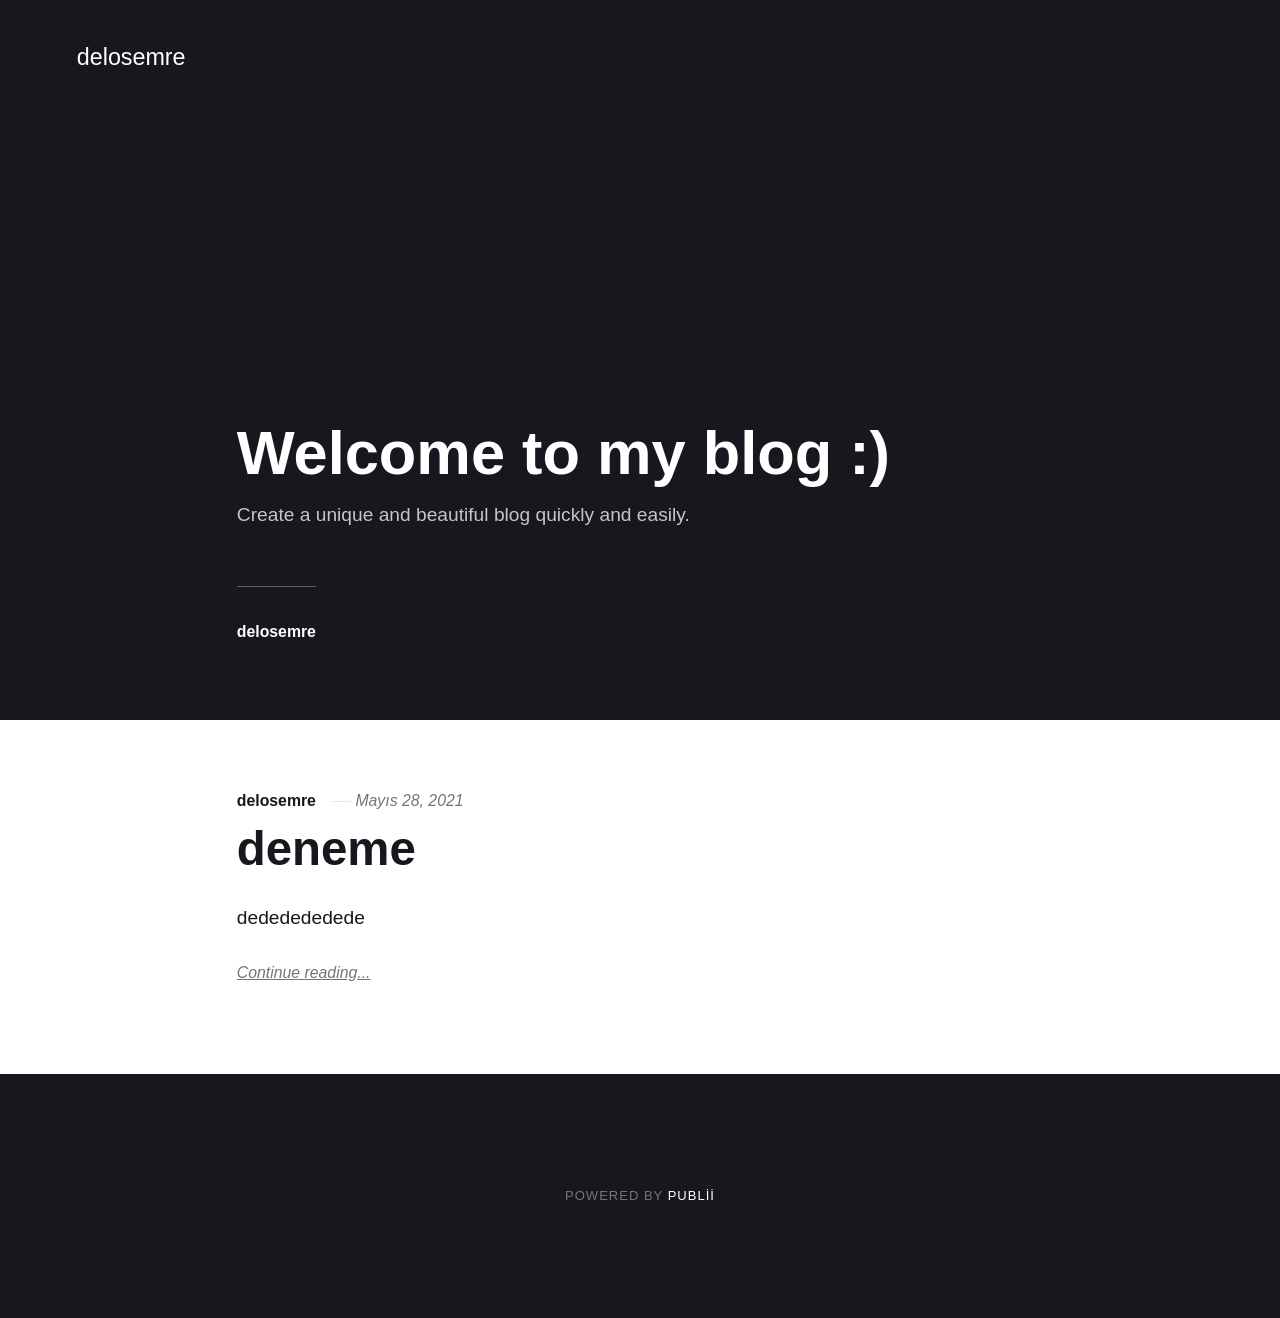
==== index.html @ cf72722f "Updated from Publii" ====
<!DOCTYPE html><html lang="tr"><head><meta charset="utf-8"><meta http-equiv="X-UA-Compatible" content="IE=edge"><meta name="viewport" content="width=device-width,initial-scale=1"><title>delosemre</title><meta name="generator" content="Publii Open-Source CMS for Static Site"><link rel="canonical" href="https://delosemre.github.io/"><link rel="alternate" type="application/atom+xml" href="https://delosemre.github.io/feed.xml"><link rel="alternate" type="application/json" href="https://delosemre.github.io/feed.json"><meta property="og:title" content="delosemre"><meta property="og:site_name" content="delosemre"><meta property="og:description" content=""><meta property="og:url" content="https://delosemre.github.io/"><meta property="og:type" content="website"><style>:root{--body-font:-apple-system,BlinkMacSystemFont,"Segoe UI",Roboto,Oxygen,Ubuntu,Cantarell,"Fira Sans","Droid Sans","Helvetica Neue",Arial,sans-serif,"Apple Color Emoji","Segoe UI Emoji","Segoe UI Symbol";--heading-font:-apple-system,BlinkMacSystemFont,"Segoe UI",Roboto,Oxygen,Ubuntu,Cantarell,"Fira Sans","Droid Sans","Helvetica Neue",Arial,sans-serif,"Apple Color Emoji","Segoe UI Emoji","Segoe UI Symbol";--logo-font:-apple-system,BlinkMacSystemFont,"Segoe UI",Roboto,Oxygen,Ubuntu,Cantarell,"Fira Sans","Droid Sans","Helvetica Neue",Arial,sans-serif,"Apple Color Emoji","Segoe UI Emoji","Segoe UI Symbol";--menu-font:-apple-system,BlinkMacSystemFont,"Segoe UI",Roboto,Oxygen,Ubuntu,Cantarell,"Fira Sans","Droid Sans","Helvetica Neue",Arial,sans-serif,"Apple Color Emoji","Segoe UI Emoji","Segoe UI Symbol"}</style><link rel="stylesheet" href="https://delosemre.github.io/assets/css/style.css?v=05ae0ae2b389f01b91cdf8a8e44e6817"><script type="application/ld+json">{"@context":"http://schema.org","@type":"Organization","name":"delosemre","url":"https://delosemre.github.io/"}</script></head><body><div class="site-container"><header class="top" id="js-header"><a class="logo" href="https://delosemre.github.io/">delosemre</a></header><main><div class="hero"><header class="hero__content"><div class="wrapper"><h1>Welcome to my blog :)</h1><p>Create a unique and beautiful blog quickly and easily.</p><div class="post__meta post__meta--author"><a href="https://delosemre.github.io/authors/delosemre/" class="feed__author invert">delosemre</a></div></div></header></div><div class="feed"><article class="feed__item"><header class="wrapper"><div class="feed__meta"><a href="https://delosemre.github.io/authors/delosemre/" class="feed__author invert">delosemre</a> <time datetime="2021-05-28T15:55" class="feed__date">Mayıs 28, 2021</time></div><h2><a href="https://delosemre.github.io/deneme.html" class="invert">deneme</a></h2></header><div class="wrapper"><p>dededededede</p><a href="https://delosemre.github.io/deneme.html" class="readmore feed__readmore invert">Continue reading...</a></div></article></div></main><footer class="footer"><div class="footer__copyright">Powered by <a href="https://getpublii.com" target="_blank" rel="nofollow noopener">Publii</a></div><button class="footer__bttop js-footer__bttop" aria-label="Back to top"><svg><title>Back to top</title><use xlink:href="https://delosemre.github.io/assets/svg/svg-map.svg#toparrow"/></svg></button></footer></div><script>window.publiiThemeMenuConfig = {    
        mobileMenuMode: 'sidebar',
        animationSpeed: 300,
        submenuWidth: 'auto',
        doubleClickTime: 500,
        mobileMenuExpandableSubmenus: true, 
        relatedContainerForOverlayMenuSelector: '.top',
   };</script><script defer="defer" src="https://delosemre.github.io/assets/js/scripts.min.js?v=f4c4d35432d0e17d212f2fae4e0f8247"></script><script>var images = document.querySelectorAll('img[loading]');

        for (var i = 0; i < images.length; i++) {
            if (images[i].complete) {
                images[i].classList.add('is-loaded');
            } else {
                images[i].addEventListener('load', function () {
                    this.classList.add('is-loaded');
                }, false);
            }
        }</script></body></html>
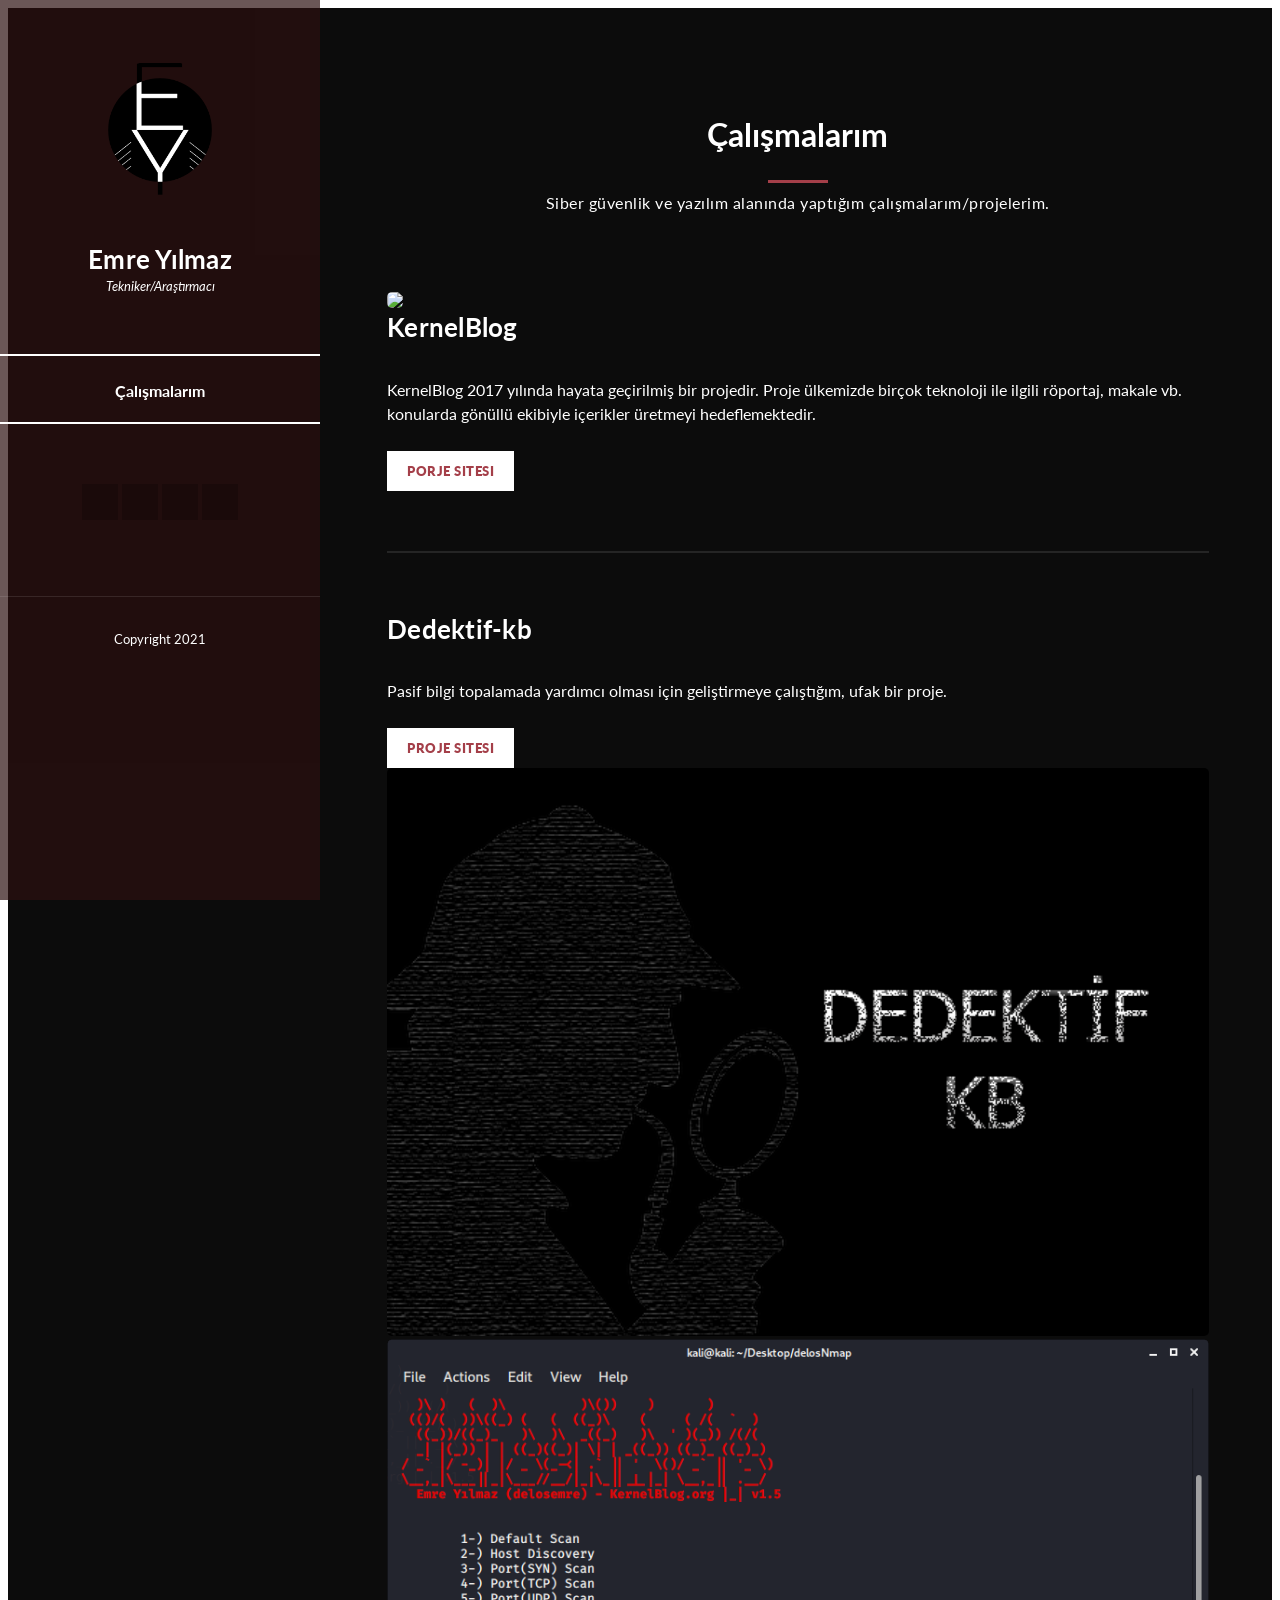
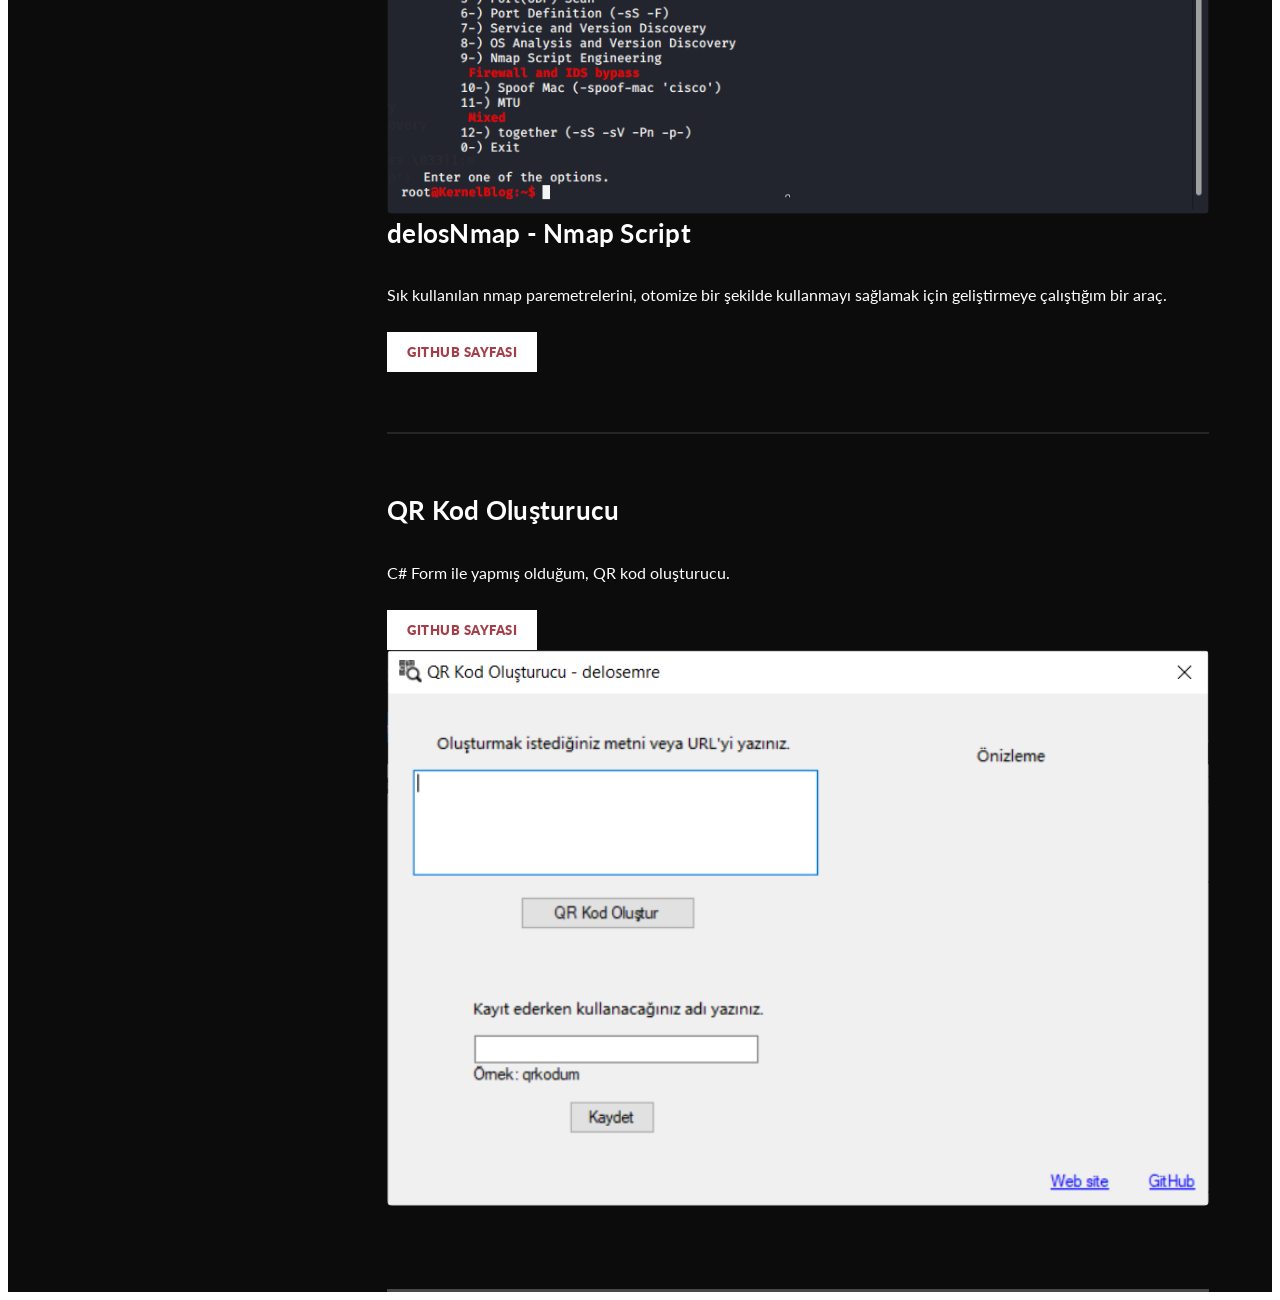
==== commit f015ffaa: "Personal Site" ====
--- a/index.html
+++ b/index.html
@@ -1,18 +1,248 @@
-<!DOCTYPE html><html lang="tr"><head><meta charset="utf-8"><meta http-equiv="X-UA-Compatible" content="IE=edge"><meta name="viewport" content="width=device-width,initial-scale=1"><title>delosemre</title><meta name="generator" content="Publii Open-Source CMS for Static Site"><link rel="canonical" href="https://delosemre.github.io/"><link rel="alternate" type="application/atom+xml" href="https://delosemre.github.io/feed.xml"><link rel="alternate" type="application/json" href="https://delosemre.github.io/feed.json"><meta property="og:title" content="delosemre"><meta property="og:site_name" content="delosemre"><meta property="og:description" content=""><meta property="og:url" content="https://delosemre.github.io/"><meta property="og:type" content="website"><style>:root{--body-font:-apple-system,BlinkMacSystemFont,"Segoe UI",Roboto,Oxygen,Ubuntu,Cantarell,"Fira Sans","Droid Sans","Helvetica Neue",Arial,sans-serif,"Apple Color Emoji","Segoe UI Emoji","Segoe UI Symbol";--heading-font:-apple-system,BlinkMacSystemFont,"Segoe UI",Roboto,Oxygen,Ubuntu,Cantarell,"Fira Sans","Droid Sans","Helvetica Neue",Arial,sans-serif,"Apple Color Emoji","Segoe UI Emoji","Segoe UI Symbol";--logo-font:-apple-system,BlinkMacSystemFont,"Segoe UI",Roboto,Oxygen,Ubuntu,Cantarell,"Fira Sans","Droid Sans","Helvetica Neue",Arial,sans-serif,"Apple Color Emoji","Segoe UI Emoji","Segoe UI Symbol";--menu-font:-apple-system,BlinkMacSystemFont,"Segoe UI",Roboto,Oxygen,Ubuntu,Cantarell,"Fira Sans","Droid Sans","Helvetica Neue",Arial,sans-serif,"Apple Color Emoji","Segoe UI Emoji","Segoe UI Symbol"}</style><link rel="stylesheet" href="https://delosemre.github.io/assets/css/style.css?v=05ae0ae2b389f01b91cdf8a8e44e6817"><script type="application/ld+json">{"@context":"http://schema.org","@type":"Organization","name":"delosemre","url":"https://delosemre.github.io/"}</script></head><body><div class="site-container"><header class="top" id="js-header"><a class="logo" href="https://delosemre.github.io/">delosemre</a></header><main><div class="hero"><header class="hero__content"><div class="wrapper"><h1>Welcome to my blog :)</h1><p>Create a unique and beautiful blog quickly and easily.</p><div class="post__meta post__meta--author"><a href="https://delosemre.github.io/authors/delosemre/" class="feed__author invert">delosemre</a></div></div></header></div><div class="feed"><article class="feed__item"><header class="wrapper"><div class="feed__meta"><a href="https://delosemre.github.io/authors/delosemre/" class="feed__author invert">delosemre</a> <time datetime="2021-05-28T15:55" class="feed__date">Mayıs 28, 2021</time></div><h2><a href="https://delosemre.github.io/deneme.html" class="invert">deneme</a></h2></header><div class="wrapper"><p>dededededede</p><a href="https://delosemre.github.io/deneme.html" class="readmore feed__readmore invert">Continue reading...</a></div></article></div></main><footer class="footer"><div class="footer__copyright">Powered by <a href="https://getpublii.com" target="_blank" rel="nofollow noopener">Publii</a></div><button class="footer__bttop js-footer__bttop" aria-label="Back to top"><svg><title>Back to top</title><use xlink:href="https://delosemre.github.io/assets/svg/svg-map.svg#toparrow"/></svg></button></footer></div><script>window.publiiThemeMenuConfig = {    
-        mobileMenuMode: 'sidebar',
-        animationSpeed: 300,
-        submenuWidth: 'auto',
-        doubleClickTime: 500,
-        mobileMenuExpandableSubmenus: true, 
-        relatedContainerForOverlayMenuSelector: '.top',
-   };</script><script defer="defer" src="https://delosemre.github.io/assets/js/scripts.min.js?v=f4c4d35432d0e17d212f2fae4e0f8247"></script><script>var images = document.querySelectorAll('img[loading]');
-
-        for (var i = 0; i < images.length; i++) {
-            if (images[i].complete) {
-                images[i].classList.add('is-loaded');
-            } else {
-                images[i].addEventListener('load', function () {
-                    this.classList.add('is-loaded');
-                }, false);
-            }
-        }</script></body></html>+<!DOCTYPE html>
+<html lang="en">
+  <head>
+    <meta charset="utf-8" />
+    <meta
+      name="viewport"
+      content="width=device-width, initial-scale=1, shrink-to-fit=no"
+    />
+    <meta name="description" content="Bilgi Güvenliği ve siber güvenlik" />
+    <meta name="author" content="Emre Yılmaz" />
+    <link
+      href="https://fonts.googleapis.com/css?family=Lato:100,300,400,700,900"
+      rel="stylesheet"
+    />
+    <link rel="icon" href="assets/images/emreylmz.png" type="image/x-icon" />
+
+    <title>Emre Yılmaz - delosemre</title>
+<!--
+Reflux Template
+https://templatemo.com/tm-531-reflux
+-->
+    <!-- Bootstrap core CSS -->
+    <link href="vendor/bootstrap/css/bootstrap.min.css" rel="stylesheet" />
+
+    <!-- Additional CSS Files -->
+    <link rel="stylesheet" href="assets/css/fontawesome.css" />
+    <link rel="stylesheet" href="assets/css/templatemo-style.css" />
+    <link rel="stylesheet" href="assets/css/owl.css" />
+    <link rel="stylesheet" href="assets/css/lightbox.css" />
+  </head>
+
+  <body>
+
+    <div id="page-wraper">
+      <!-- Sidebar Menu -->
+      <div class="responsive-nav">
+        <i class="fa fa-bars" id="menu-toggle"></i>
+        <div id="menu" class="menu">
+          <i class="fa fa-times" id="menu-close"></i>
+          <div class="container">
+            <div class="image">
+              <a href="https://emreylmz.com" target="_blank"><img src="assets/images/emreylmz.png" alt="Emre Yılmaz" /></a>
+            </div>
+            <div class="author-content">
+              <h4>Emre Yılmaz</h4>
+              <span>Tekniker/Araştırmacı</span>
+            </div>
+            <nav class="main-nav" role="navigation">
+              <ul class="main-menu">
+                <li><a href="#section1">Çalışmalarım</a></li>
+                
+              </ul>
+            </nav>
+            <div class="social-network">
+              <ul class="soial-icons">
+
+                <li>
+                  <a href="https://twitter.com/S0lidNight" target="_blank"><i class="fa fa-twitter"></i></a>
+                </li>
+                <li>
+                  <a href="https://www.linkedin.com/in/delosemre" target="_blank"><i class="fa fa-linkedin"></i></a>
+                </li>
+                <li>
+                  <a href="https://github.com/delosemre" target="_blank"><i class="fa fa-github"></i></a>
+                </li>
+                <li>
+                  <a href="https://emreylmz.com" target="_blank"><i class="fa fa-globe"></i></a>
+                </li>
+              </ul>
+            </div>
+            <div class="copyright-text">
+              <p>Copyright 2021</p>
+            </div>
+          </div>
+        </div>
+      </div>
+
+      <section class="section about-me" data-section="section1">
+        <div class="container">
+          <div class="section-heading">
+            <h2>Çalışmalarım</h2>
+            <div class="line-dec"></div>
+            <span
+              >Siber güvenlik ve yazılım alanında yaptığım çalışmalarım/projelerim.</span
+            >
+          </div>
+          <div class="left-image-post">
+            <div class="row">
+              <div class="col-md-6">
+                <div class="left-image">
+                  <img src="assets/images/GifKernelblog.gif"/>
+                </div>
+              </div>
+              <div class="col-md-6">
+                <div class="right-text">
+                  <h4>KernelBlog</h4>
+                  <p>
+                    KernelBlog 2017 yılında hayata geçirilmiş bir projedir.
+                    Proje ülkemizde birçok teknoloji ile ilgili röportaj, makale vb. 
+                    konularda gönüllü ekibiyle içerikler üretmeyi hedeflemektedir.
+                  </p>
+                  <div class="white-button">
+                    <a href="https://kernelblog.org" target="_blank">Porje Sitesi</a>
+                  </div>
+                </div>
+              </div>
+            </div>
+          </div>
+
+  
+          <div class="right-image-post">
+            <div class="row">
+              <div class="col-md-6">
+                <div class="left-text">
+                  <h4>Dedektif-kb</h4>
+                  <p>
+                    Pasif bilgi topalamada yardımcı olması için geliştirmeye çalıştığım,
+                    ufak bir proje.
+                  </p>
+                  <div class="white-button">
+                    <a href="http://delosemre.github.io/dedektif-kb" target="_blank">Proje Sitesi</a>
+                  </div>
+                </div>
+              </div>
+              <div class="col-md-6">
+                <div class="right-image">
+                  <img src="assets/images/dedektif-kb.png" alt="" />
+                </div>
+              </div>
+            </div>
+          </div>
+
+          <div class="left-image-post">
+            <div class="row">
+              <div class="col-md-6">
+                <div class="left-image">
+                  <img src="assets/images/delosNmap.png" alt="" />
+                </div>
+              </div>
+              <div class="col-md-6">
+                <div class="right-text">
+                  <h4>delosNmap - Nmap Script</h4>
+                  <p>
+                    Sık kullanılan nmap paremetrelerini, otomize bir
+                    şekilde kullanmayı sağlamak için geliştirmeye çalıştığım
+                    bir araç.
+                  </p>
+                  <div class="white-button">
+                    <a href="https://github.com/delosemre/delosNmap" target="_blank">GitHub Sayfası</a>
+                  </div>
+                </div>
+              </div>
+            </div>
+          </div>
+
+                  
+          <div class="right-image-post">
+            <div class="row">
+              <div class="col-md-6">
+                <div class="left-text">
+                  <h4>QR Kod Oluşturucu</h4>
+                  <p>
+                    C# Form ile yapmış olduğum, QR kod oluşturucu.
+                  </p>
+                  <div class="white-button">
+                    <a href="https://github.com/delosemre/QR-Kod-Olusturucu" target="_blank">GitHub Sayfası</a>
+                  </div>
+                </div>
+              </div>
+              <div class="col-md-6">
+                <div class="right-image">
+                  <img src="assets/images/qr-kod-olusturucu.png" alt="" />
+                </div>
+              </div>
+            </div>
+          </div>
+
+
+        </div>
+      </section>
+
+
+
+    </div>
+
+    <!-- Scripts -->
+    <!-- Bootstrap core JavaScript -->
+    <script src="vendor/jquery/jquery.min.js"></script>
+    <script src="vendor/bootstrap/js/bootstrap.bundle.min.js"></script>
+
+    <script src="assets/js/isotope.min.js"></script>
+    <script src="assets/js/owl-carousel.js"></script>
+    <script src="assets/js/lightbox.js"></script>
+    <script src="assets/js/custom.js"></script>
+    <script>
+      //according to loftblog tut
+      $(".main-menu li:first").addClass("active");
+
+      var showSection = function showSection(section, isAnimate) {
+        var direction = section.replace(/#/, ""),
+          reqSection = $(".section").filter(
+            '[data-section="' + direction + '"]'
+          ),
+          reqSectionPos = reqSection.offset().top - 0;
+
+        if (isAnimate) {
+          $("body, html").animate(
+            {
+              scrollTop: reqSectionPos
+            },
+            800
+          );
+        } else {
+          $("body, html").scrollTop(reqSectionPos);
+        }
+      };
+
+      var checkSection = function checkSection() {
+        $(".section").each(function() {
+          var $this = $(this),
+            topEdge = $this.offset().top - 80,
+            bottomEdge = topEdge + $this.height(),
+            wScroll = $(window).scrollTop();
+          if (topEdge < wScroll && bottomEdge > wScroll) {
+            var currentId = $this.data("section"),
+              reqLink = $("a").filter("[href*=\\#" + currentId + "]");
+            reqLink
+              .closest("li")
+              .addClass("active")
+              .siblings()
+              .removeClass("active");
+          }
+        });
+      };
+
+      $(".main-menu").on("click", "a", function(e) {
+        e.preventDefault();
+        showSection($(this).attr("href"), true);
+      });
+
+      $(window).scroll(function() {
+        checkSection();
+      });
+    </script>
+
+
+  </body>
+</html>
--- a/assets/css/templatemo-style.css
+++ b/assets/css/templatemo-style.css
@@ -0,0 +1,811 @@
+/*
+
+Reflux Template
+
+https://templatemo.com/tm-531-reflux
+
+*/
+
+@import url(fontawesome.css);
+@import url("https://fonts.googleapis.com/css?family=Lato:100,300,400,700,900");
+body {
+    font-family: 'Lato', sans-serif;
+}
+
+#page-wraper {
+    background: rgba(0, 0, 0, 0.952);
+    -webkit-background-size: cover;
+    -moz-background-size: cover;
+    -o-background-size: cover;
+    background-size: cover;
+    width: 100%;
+}
+
+
+/* Basic */
+
+body {
+    overflow-x: hidden;
+}
+
+input,
+select,
+textarea {
+    outline: none;
+}
+
+a,
+a:hover {
+    text-decoration: none;
+}
+
+p {
+    font-size: 16px;
+    line-height: 24px;
+    color: #fff;
+}
+
+h4 {
+    font-size: 26px;
+    font-weight: 700;
+    color: #fff;
+    letter-spacing: 0.25px;
+}
+
+img {
+    width: 100%;
+    overflow: hidden;
+}
+
+ul {
+    padding: 0;
+    margin: 0;
+    list-style: none;
+}
+
+ul li {
+    display: inline-block;
+}
+
+html {
+    -webkit-box-sizing: border-box;
+    -moz-box-sizing: border-box;
+    box-sizing: border-box;
+}
+
+*,
+*:before,
+*:after {
+    -webkit-box-sizing: inherit;
+    -moz-box-sizing: inherit;
+    box-sizing: inherit;
+}
+
+.clearfix {
+    zoom: 1;
+}
+
+.clearfix:before,
+.clearfix:after {
+    content: "";
+    display: table;
+}
+
+.clearfix:after {
+    clear: both;
+}
+
+.container {
+    margin: 0 auto;
+}
+
+.main-nav {
+    text-align: center;
+}
+
+.main-nav li:last-child a {
+    border-bottom: 2px solid #fff;
+}
+
+.main-nav li {
+    display: block;
+}
+
+.main-nav li a {
+    height: 70px;
+    line-height: 70px;
+    display: inline-block;
+    font-size: 16px;
+    font-weight: 700;
+    color: #fff;
+    width: 100%;
+    transition: all 0.5s;
+    border-top: 2px solid #fff;
+}
+
+.main-nav li:hover a,
+.main-nav li.active a {
+    background: #fff;
+    color: #000000;
+}
+
+/* Sidebar Menu */
+
+.menu .image {
+    margin-top: 60px;
+}
+
+.menu .image img {
+    width: 140px;
+    height: 140px;
+    border-radius: 50%;
+    text-align: center;
+}
+
+.menu .author-content {
+    margin: 40px 0px 60px 0px;
+}
+
+.menu .author-content h4 {
+    margin-bottom: 0px;
+}
+
+.menu .author-content span {
+    font-size: 13px;
+    font-style: italic;
+    color: #fff;
+}
+
+.menu .social-network {
+    margin-top: 60px;
+}
+
+.menu .social-network ul li {
+    margin: 0 3px;
+}
+
+.menu .social-network ul li a {
+    width: 40px;
+    height: 40px;
+    display: inline-block;
+    text-align: center;
+    line-height: 40px;
+    background-color: rgba(0, 0, 0, 0.2);
+    color: #fff;
+    font-size: 14px;
+    transition: all 0.5s;
+}
+
+.menu .social-network ul li a:hover {
+    background-color: #fff;
+    color: #a43f49;
+}
+
+.menu .copyright-text {
+    position: relative;
+    margin-top: 60px;
+}
+
+.menu .copyright-text p {
+    border-top: 1px solid rgba(250, 250, 250, 0.1);
+    display: inline-block;
+    width: 100%;
+    padding-left: 30px;
+    padding-right: 30px;
+    padding-top: 30px;
+    font-size: 13px;
+}
+
+.menu:before,
+.menu:after {
+    content: "";
+    display: table;
+}
+
+.menu:after {
+    clear: both;
+}
+
+.menu a {
+    text-decoration: none;
+    color: inherit;
+}
+
+.menu {
+    text-align: center;
+}
+
+.menu::-webkit-scrollbar {
+    display: none;
+}
+
+.menu {
+    left: 10%;
+  -webkit-transition: -webkit-transform 233ms cubic-bezier(0, 0, 0.21, 1);
+  -webkit-overflow-scrolling: touch;
+  background-color: #2b0f0fb2;
+  box-sizing: border-box;
+  height: 100vh;  
+  max-height: 100vh !important;
+  max-width: 80vw !important;
+  min-width: 45px !important;
+  outline: none;
+  overflow-x: hidden !important;
+  overflow-y: auto !important;
+  padding: 0;
+  position: fixed !important;
+  top: calc(0px);  
+  width: 20%;
+  will-change: transform;
+  z-index: 9999 !important;
+}
+
+.menu-toggle {
+  color: #fff;
+  cursor: pointer;
+  font-size: 25px;
+  position: fixed;
+  right: 25px;
+  top: 25px;
+}
+
+#menu-toggle {
+    z-index: 999;
+    cursor: pointer;
+    position: fixed;
+    top: 0;
+    left: 0;
+    color: #a43f49;
+    background-color: #fff;
+    width: 60px;
+    height: 60px;
+    text-align: center;
+    display: inline-block;
+    line-height: 60px;
+}
+
+.menu-close {
+  cursor: pointer;
+}
+
+#menu-close {
+    cursor: pointer;
+    text-align: right;
+    color: #a43f49;
+    background-color: #fff;
+    width: 100%;
+    height: 60px;
+    text-align: center;
+    display: inline-block;
+    line-height: 60px;
+}
+
+
+/* Section */
+
+.section {
+    color: #fff;
+    width: 55%;
+    right: 10%;
+    left: 35%;
+    position: relative;
+    min-height: 100vh;
+    padding-bottom: 80px;
+    border-bottom: 3px solid rgba(250, 250, 250, 0.25);
+}
+
+.section-heading {
+    text-align: center;
+    padding: 80px 45px;
+}
+
+.section-heading h2 {
+    font-size: 32px;
+    font-weight: 700;
+    color: #fff;
+}
+
+.section-heading .line-dec {
+    width: 60px;
+    height: 3px;
+    background-color: #a43f49;
+    margin: 10px auto;
+}
+
+.section-heading span {
+    margin-top: 5px;
+    font-size: 16px;
+    color: #fff;
+    letter-spacing: 0.5px;
+}
+
+
+/* Buttons */
+
+.white-button a {
+    display: inline-block;
+    padding: 12px 20px;
+    background-color: #fff;
+    color: #a43f49;
+    font-size: 13px;
+    font-weight: 800;
+    letter-spacing: 0.5px;
+    text-transform: uppercase;
+    transition: all 0.5s;
+}
+
+.white-button a:hover {
+    background-color: #a43f49;
+    color: #fff;
+}
+
+button {
+    display: inline-block;
+    padding: 10px 20px;
+    background-color: #fff;
+    color: #a43f49;
+    font-size: 12px;
+    font-weight: 800;
+    letter-spacing: 0.5px;
+    text-transform: uppercase;
+    transition: all 0.5s;
+    border: none;
+    outline: none;
+    cursor: pointer;
+}
+
+button:hover {
+    outline: none;
+    background-color: #a43f49;
+    color: #fff;
+}
+
+
+/* Left & Right Post */
+
+.right-image-post {
+    margin-top: 60px;
+    padding-top: 60px;
+    border-top: 2px solid rgba(250, 250, 250, 0.1);
+}
+
+.left-image img,
+.right-image img {
+    border-radius: 5px;
+}
+
+.right-image-post h4,
+.left-image-post h4 {
+    margin-top: 30px;
+}
+
+.right-image-post p,
+.left-image-post p {
+    margin-top: 20px;
+}
+
+.right-image-post .white-button,
+.left-image-post .white-button {
+    margin-top: 30px;
+}
+
+
+/* Services */
+
+.my-services .col-md-6 {
+    padding-left: 5px;
+    padding-right: 5px;
+}
+
+.service-item {
+    margin-bottom: 10px;
+    padding: 50px;
+    background-color: rgba(250, 250, 250, 0.1);
+    transition: all 0.5s;
+}
+
+.service-item h4 {
+    transition: all 0.5s;
+}
+
+.service-item p {
+    transition: all 0.5s;
+}
+
+.service-item:hover {
+    background-color: rgba(250, 250, 250, 1);
+}
+
+.service-item:hover h4 {
+    color: #1e1e1e;
+}
+
+.service-item:hover p {
+    color: #4a4a4a;
+}
+
+.service-item .service-icon {
+    width: 70px;
+    height: 70px;
+    display: inline-block;
+    margin-bottom: 30px;
+    background-size: cover;
+    background-repeat: no-repeat;
+    transition: all 0.5s;
+}
+
+.service-item .first-service-icon {
+    background-image: url(../images/first-white-icon.png);
+}
+
+.service-item:hover .first-service-icon {
+    background-image: url(../images/first-main-icon.png);
+}
+
+.service-item .second-service-icon {
+    background-image: url(../images/second-white-icon.png);
+}
+
+.service-item:hover .second-service-icon {
+    background-image: url(../images/second-main-icon.png);
+}
+
+.service-item .third-service-icon {
+    background-image: url(../images/third-white-icon.png);
+}
+
+.service-item:hover .third-service-icon {
+    background-image: url(../images/third-main-icon.png);
+}
+
+.service-item .fourth-service-icon {
+    background-image: url(../images/fourth-white-icon.png);
+}
+
+.service-item:hover .fourth-service-icon {
+    background-image: url(../images/fourth-main-icon.png);
+}
+
+
+/* My Work */
+
+section.my-work .section-heading {
+    text-align: center;
+    padding: 80px 45px 50px 45px;
+}
+
+.isotope-wrapper {
+    position: relative;
+    width: 100%;
+    margin: auto;
+}
+
+.isotope-toolbar input[type="radio"] {
+    display: none;
+}
+
+.isotope-toolbar span {
+    text-transform: capitalize;
+    display: inline-block;
+    margin-right: 15px;
+    padding-bottom: 3px;
+    font-size: 15px;
+    font-weight: 700;
+    border-bottom: 2px solid transparent;
+    transform: ease-in-out 0.5s;
+    cursor: pointer;
+}
+
+.isotope-toolbar input[type="radio"]:checked + span {
+    color: #a43f49;
+    border-bottom: 2px solid #a43f49;
+}
+
+.isotope-box {
+    position: relative;
+    width: 100%;
+}
+
+.isotope-toolbar {
+    text-align: center;
+    margin: 10px;
+}
+
+.isotope-toolbar p {
+    border-top: 1px solid #fff;
+    padding-top: 15px;
+}
+
+.isotope-toolbar a {
+    color: #fff;
+}
+
+.isotope-item {
+    position: relative;
+    width: 48%;
+    margin: 1%;
+    border-bottom: 2px solid rgba(250,250,250,0.1);
+    padding-bottom: 30px;
+    margin-bottom: 30px;
+}
+
+.isotope-item img {
+    top: 0;
+    left: 0;
+    width: 100%;
+    height: 100%;
+    border-radius: 5px;
+}
+
+.lazyload {
+    background: #f7f7f7;
+}
+
+.lazyloading {
+    background: #f7f7f7 url(//afarkas.github.io/lazysizes/assets/imgs/loader.gif) no-repeat center;
+    min-height: 60px;
+}
+
+figure.snip1321 {
+  overflow: hidden;
+  text-align: center;
+  -webkit-perspective: 50em;
+  perspective: 50em;
+}
+figure.snip1321 * {
+  -webkit-box-sizing: padding-box;
+  box-sizing: padding-box;
+  -webkit-transition: all 0.2s ease-out;
+  transition: all 0.2s ease-out;
+}
+figure.snip1321 figcaption {
+  top: 50%;
+  left: 20px;
+  right: 20px;
+  position: absolute;
+  opacity: 0;
+  z-index: 1;
+}
+figure.snip1321 h4 {
+    margin-top: 15px;
+  margin-bottom: 5px;
+  color: #232323;
+}
+figure.snip1321 span {
+    font-size: 14px;
+    font-style: italic;
+    display: block;
+    color: #7a7a7a;
+}
+figure.snip1321 i {
+  position: relative!important;
+  font-size: 18px;
+  background-color: #a43f49;
+  width: 40px;
+  height: 40px;
+  display: inline-block;
+  text-align: center;
+  line-height: 40px;
+  border-radius: 5px;
+  color: #fff;
+}
+figure.snip1321:after {
+  background-color: #ffffff;
+  position: absolute;
+  content: "";
+  display: block;
+  top: 20px;
+  left: 20px;
+  right: 20px;
+  bottom: 20px;
+  -webkit-transition: all 0.4s ease-in-out;
+  transition: all 0.4s ease-in-out;
+  -webkit-transform: rotateX(-90deg);
+  transform: rotateX(-90deg);
+  -webkit-transform-origin: 50% 50%;
+  -ms-transform-origin: 50% 50%;
+  transform-origin: 50% 50%;
+  opacity: 0;
+}
+figure.snip1321 a {
+  left: 0;
+  right: 0;
+  top: 0;
+  bottom: 0;
+  z-index: 1;
+}
+figure.snip1321:hover figcaption,
+figure.snip1321.hover figcaption {
+  -webkit-transform: translateY(-50%);
+  transform: translateY(-50%);
+  opacity: 1;
+  -webkit-transition-delay: 0.2s;
+  transition-delay: 0.2s;
+}
+figure.snip1321:hover:after,
+figure.snip1321.hover:after {
+  -webkit-transform: rotateX(0);
+  transform: rotateX(0);
+  opacity: 0.9;
+}
+
+
+/* Contact Me */
+
+section.contact-me {
+    border-bottom: none;
+}
+
+#contact input {
+    background-color: rgba(250,250,250,0.1);
+    border: 1px solid rgba(250,250,250,1);
+    border-radius: 0px;
+    margin-bottom: 30px;
+    color: #fff;
+    font-size: 14px;
+    height: 40px;
+    line-height: 40px;
+    width: 100%;
+    padding-left: 15px;
+}
+
+#contact input:focus {
+    outline: none;
+    box-shadow: none;
+}
+
+#contact textarea {
+    background-color: rgba(250,250,250,0.1);
+    border: 1px solid rgba(250,250,250,1);
+    border-radius: 0px;
+    margin-bottom: 30px;
+    color: #fff;
+    font-size: 14px;
+    height: 180px;
+    max-height: 220px;
+    line-height: 40px;
+    width: 100%;
+    padding-left: 15px;
+}
+
+#contact textarea:focus {
+    outline: none;
+    box-shadow: none;
+}
+
+#contact {
+    text-align: center;
+}
+
+@media screen and (max-width: 1680px) {
+    .menu {
+        left: 5%;
+    }
+
+    .section {
+        color: #fff;
+        width: 65%;
+        right: 5%;
+        left: 30%;
+    }
+}
+
+@media screen and (max-width: 1680px) and (min-width: 846px) { 
+    .menu .social-network ul li a {
+        width: 36px;
+        height: 36px;
+        line-height: 36px;
+    }
+
+    .menu .social-network ul li {
+        margin: 0;
+    }
+
+    .menu .image {
+        margin-top: 60px;
+    }
+}
+
+@media screen and (max-width: 1280px) {
+    .menu {
+        left: 0%;
+    }
+
+    .right-image-post h4,
+    .left-image-post h4 {
+        margin-top: 0px;
+    }
+
+    .right-image-post p,
+    .left-image-post p {
+        margin-top: 15px;
+    }
+
+    .right-image-post .white-button,
+    .left-image-post .white-button {
+        margin-top: 25px;
+    }
+
+}
+
+.menu .container {
+    padding-left: 0;
+    padding-right: 0;
+}
+
+@media screen and (max-width: 1280px) and (min-width: 846px) {
+    .menu {
+        width: 25%;
+    }
+}
+
+#menu-toggle,
+#menu-close {
+    display: none;
+}  
+
+@media screen and (max-width: 845px) {        
+    #menu-toggle,
+    #menu-close {
+        display: inline-block;
+    }    
+
+    .menu {        
+        width: 320px;
+        -webkit-transform: translateX(-100%) !important;
+        transform: translateX(-100%) !important;
+        transition: -webkit-transform 233ms cubic-bezier(0, 0, 0.21, 1);
+        transition: transform 233ms cubic-bezier(0, 0, 0.21, 1);
+        transition: transform 233ms cubic-bezier(0, 0, 0.21, 1), -webkit-transform 233ms cubic-bezier(0, 0, 0.21, 1);
+    }
+
+    .menu .image {
+        margin-top: 40px;        
+    }
+
+    .menu .image img {
+        width: 120px;
+        height: 120px;
+    }
+
+    .menu .author-content {
+        margin: 20px 0px 40px 0px;
+    }
+
+    .menu .container {
+        padding-left: 15px;
+        padding-right: 15px;
+    }
+
+    .menu.open {
+        display: inline-block;
+        -webkit-transform: translateX(0) !important;
+                transform: translateX(0) !important;
+    }
+
+    .responsive-nav {
+        display: inline-block;
+    }
+    .section {
+        width: 94%;
+        right: 3%;
+        left: 3%;
+    }
+    .isotope-item {
+        width: 94%;
+        margin: 3%;
+    }
+    .left-image-post img {
+        margin-bottom: 30px;
+    }
+    .right-image-post img {
+        margin-top: 30px;
+    }
+    .isotope-item {
+        border-bottom: none;
+        text-align: center;
+    }
+    .isotope-toolbar {
+        margin-bottom: 20px;
+    }
+}
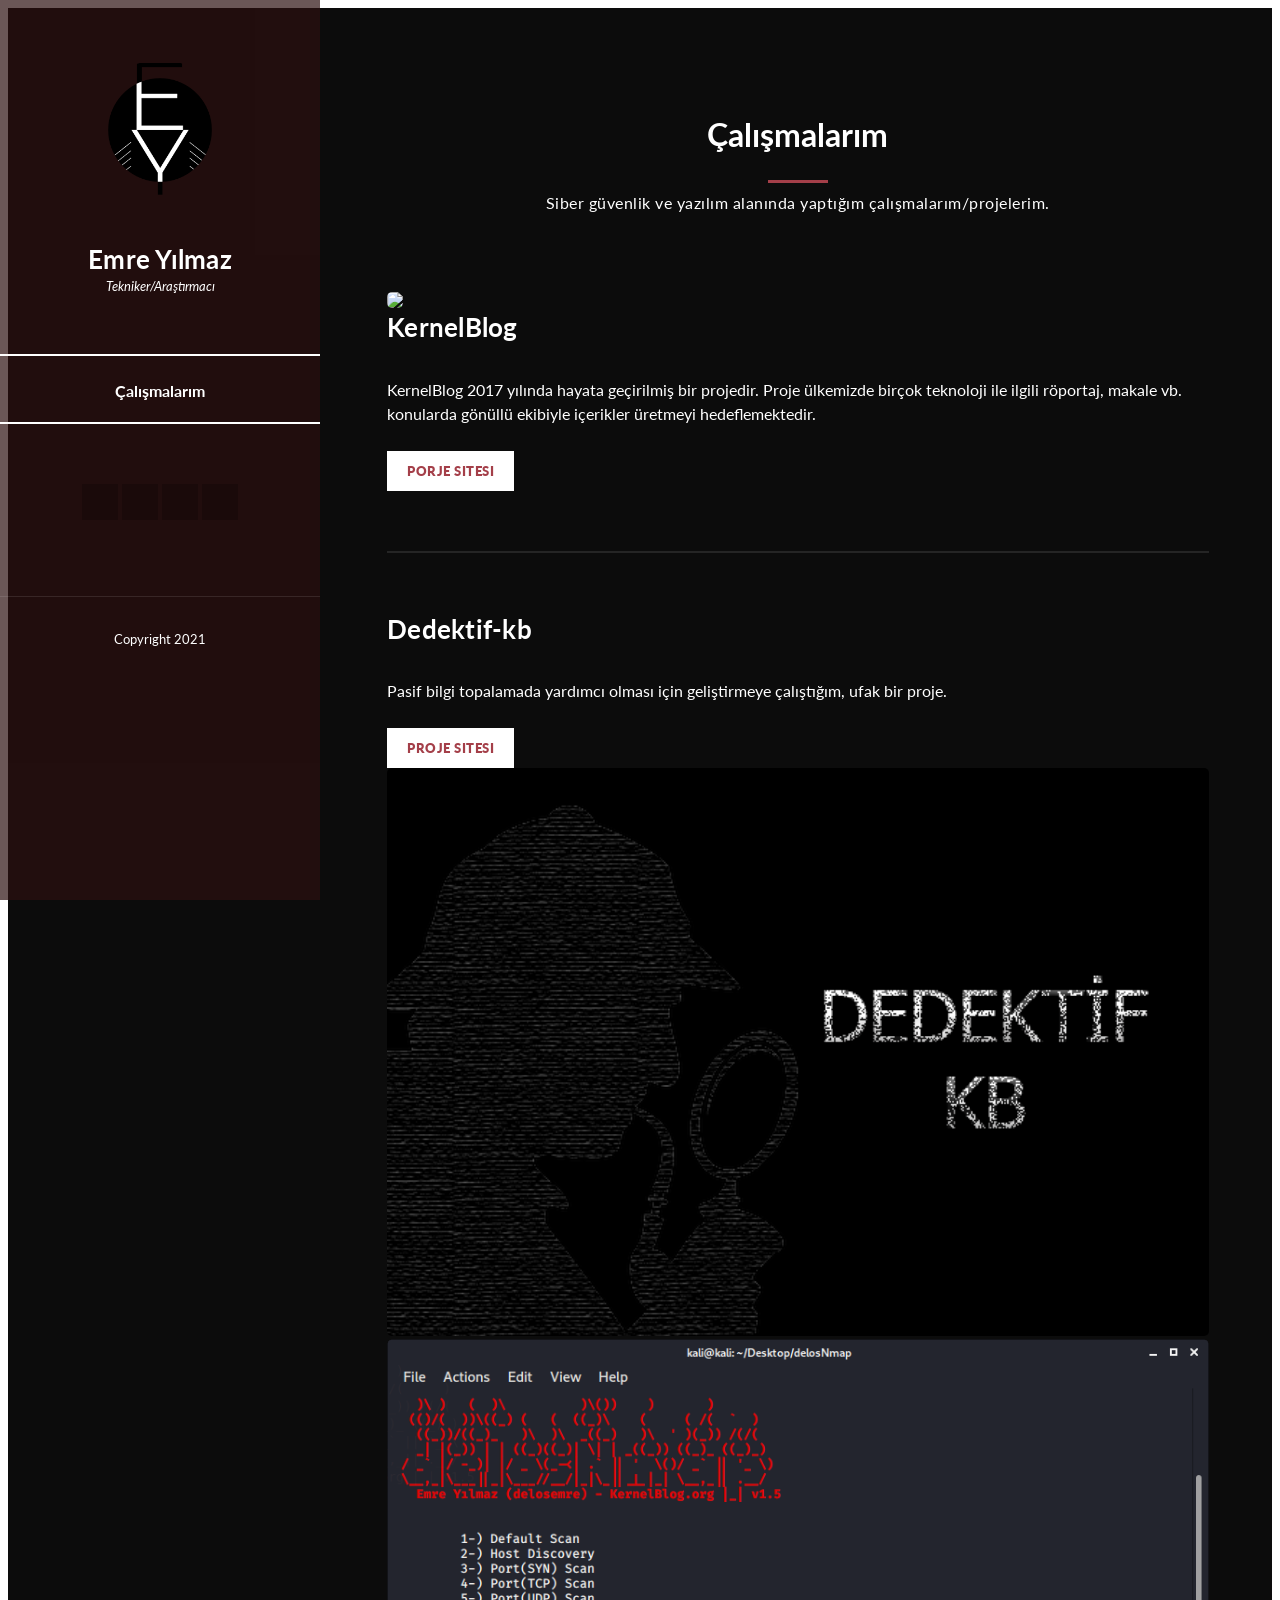
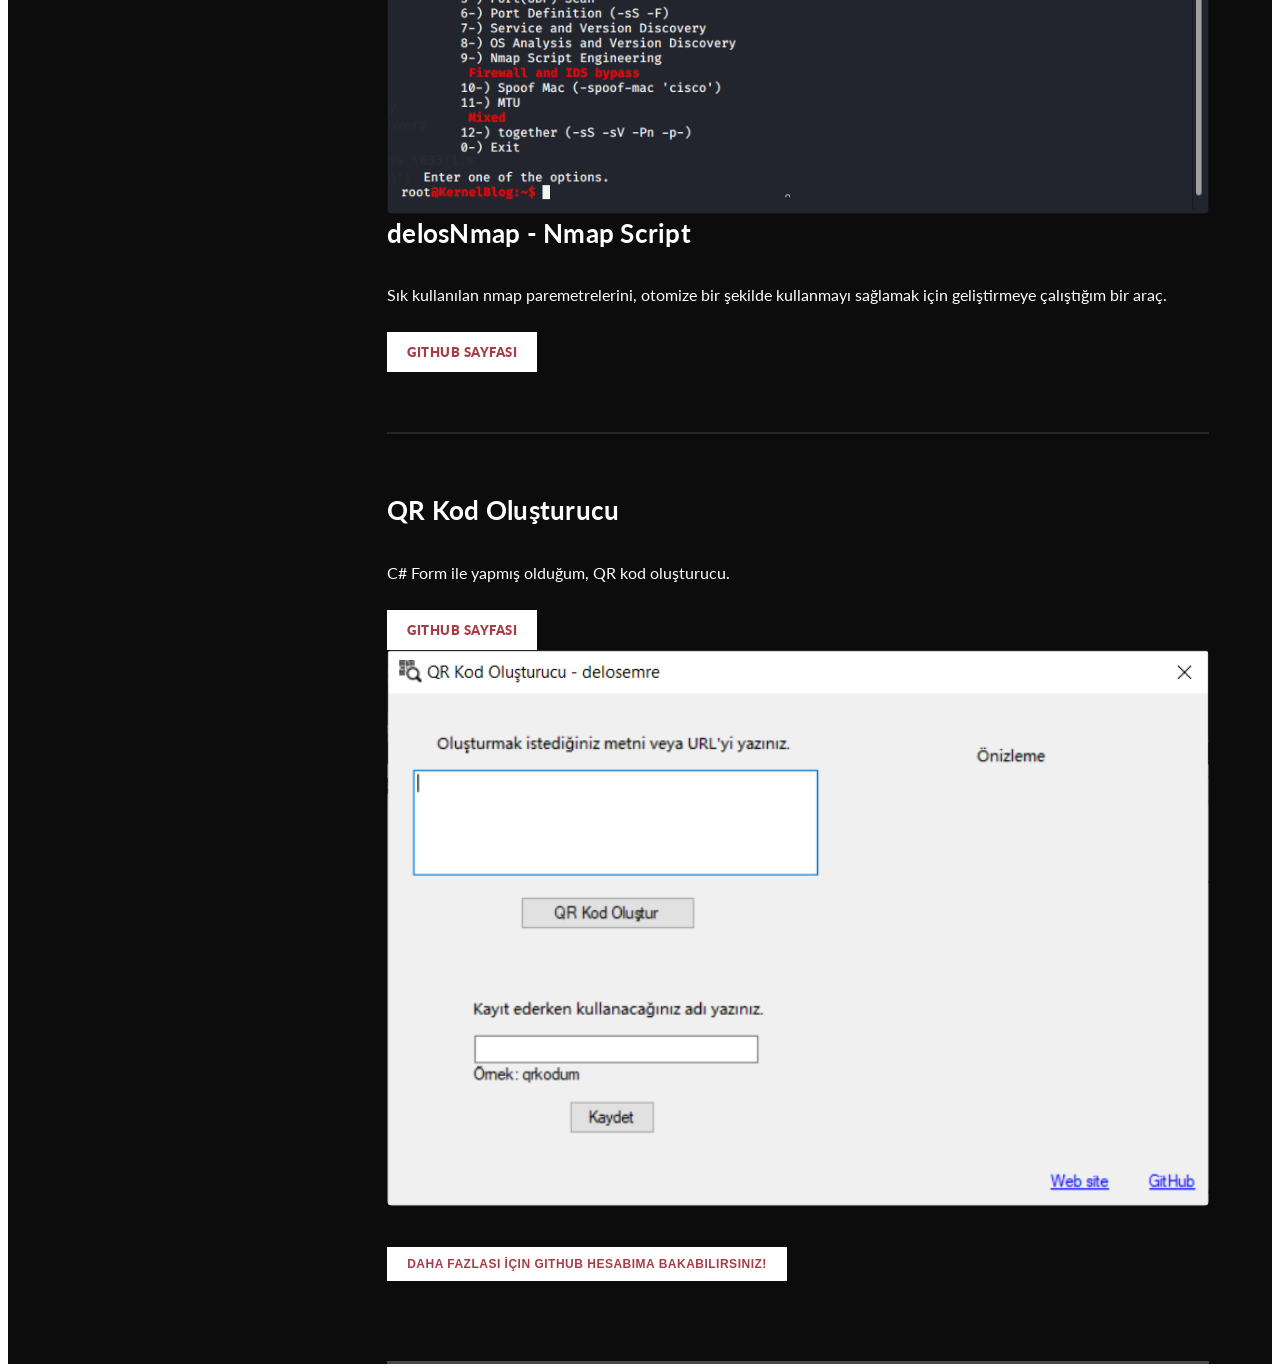
==== commit af779342: "update" ====
--- a/index.html
+++ b/index.html
@@ -88,7 +88,7 @@
             <div class="row">
               <div class="col-md-6">
                 <div class="left-image">
-                  <img src="assets/images/GifKernelblog.gif"/>
+                  <img src="assets/images/Kernelblog.jpg"/>
                 </div>
               </div>
               <div class="col-md-6">
@@ -174,7 +174,9 @@
               </div>
             </div>
           </div>
-
+          <br><br>
+          <a href="https://github.com/delosemre/" target="_blank">
+          <button type="button" class="btn btn-secondary btn-lg btn-block">Daha Fazlası İçin GitHub Hesabıma Bakabilirsiniz!</button></a>
 
         </div>
       </section>
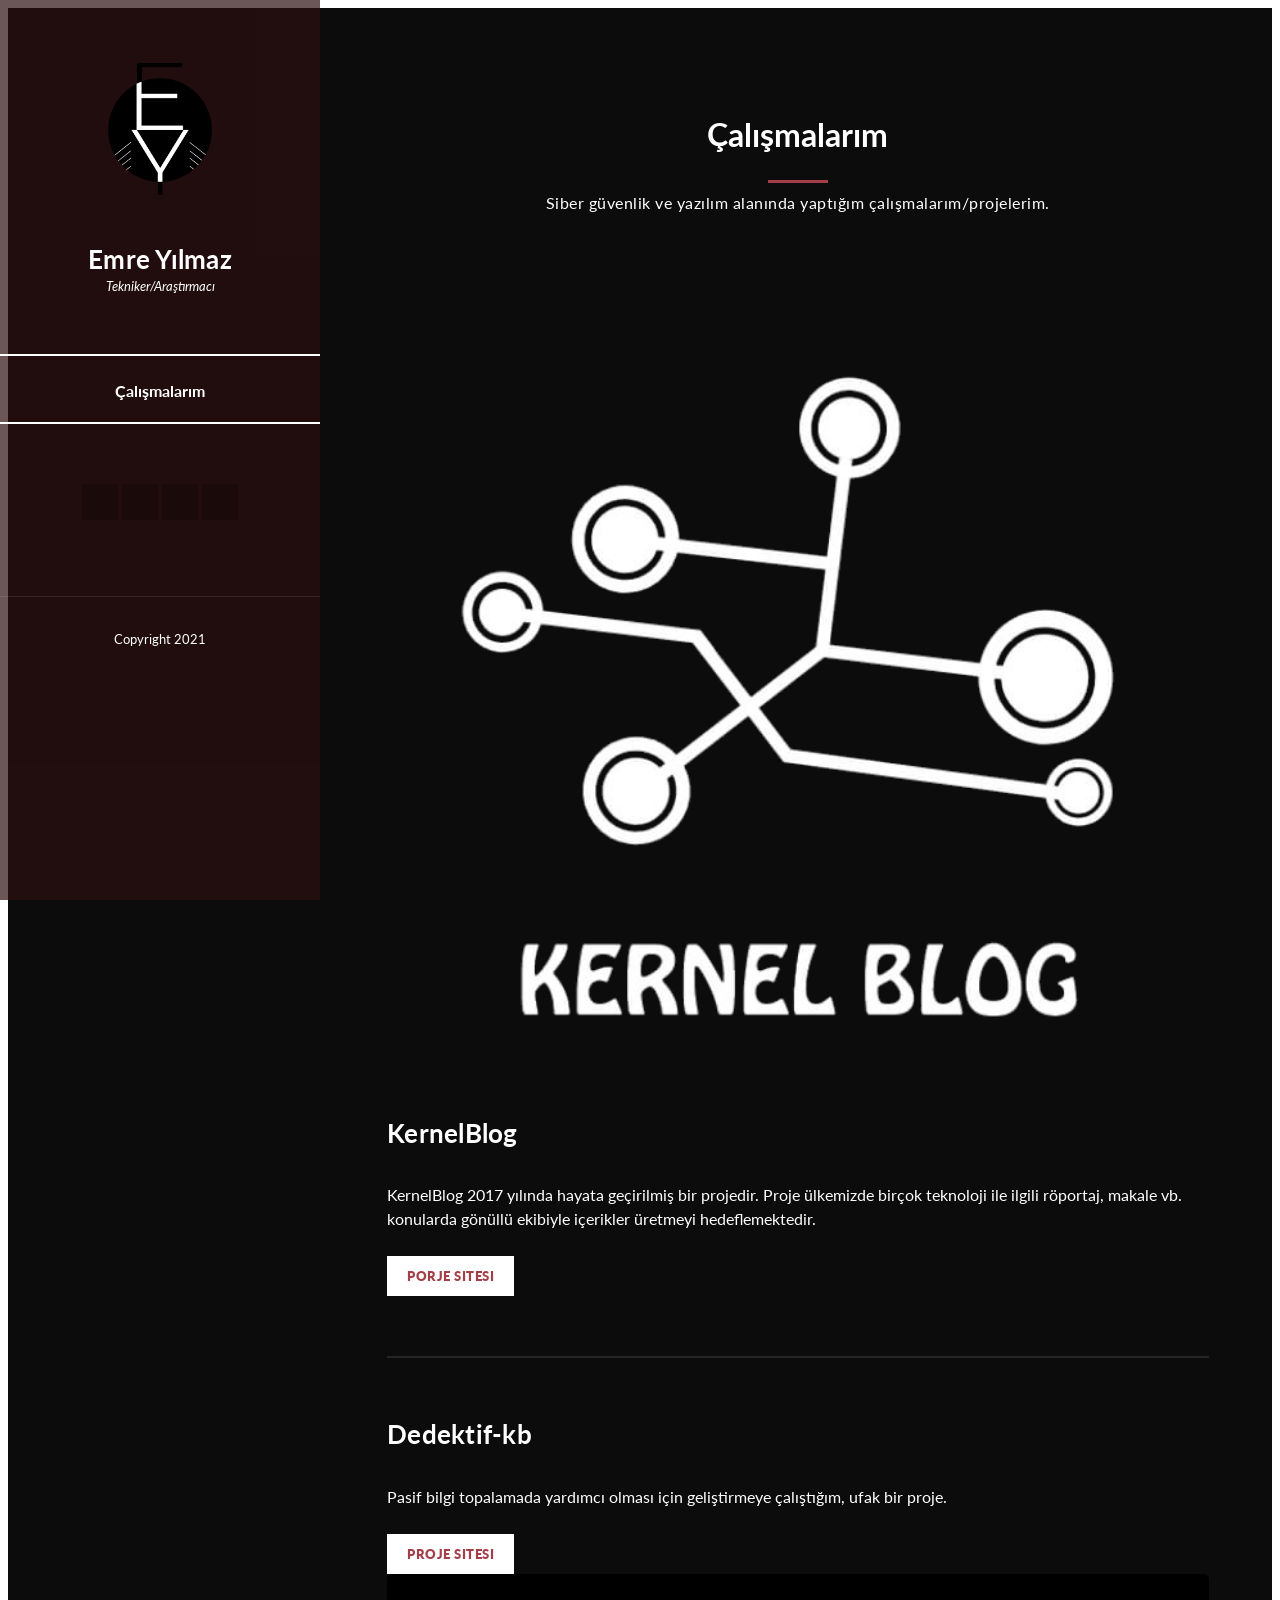
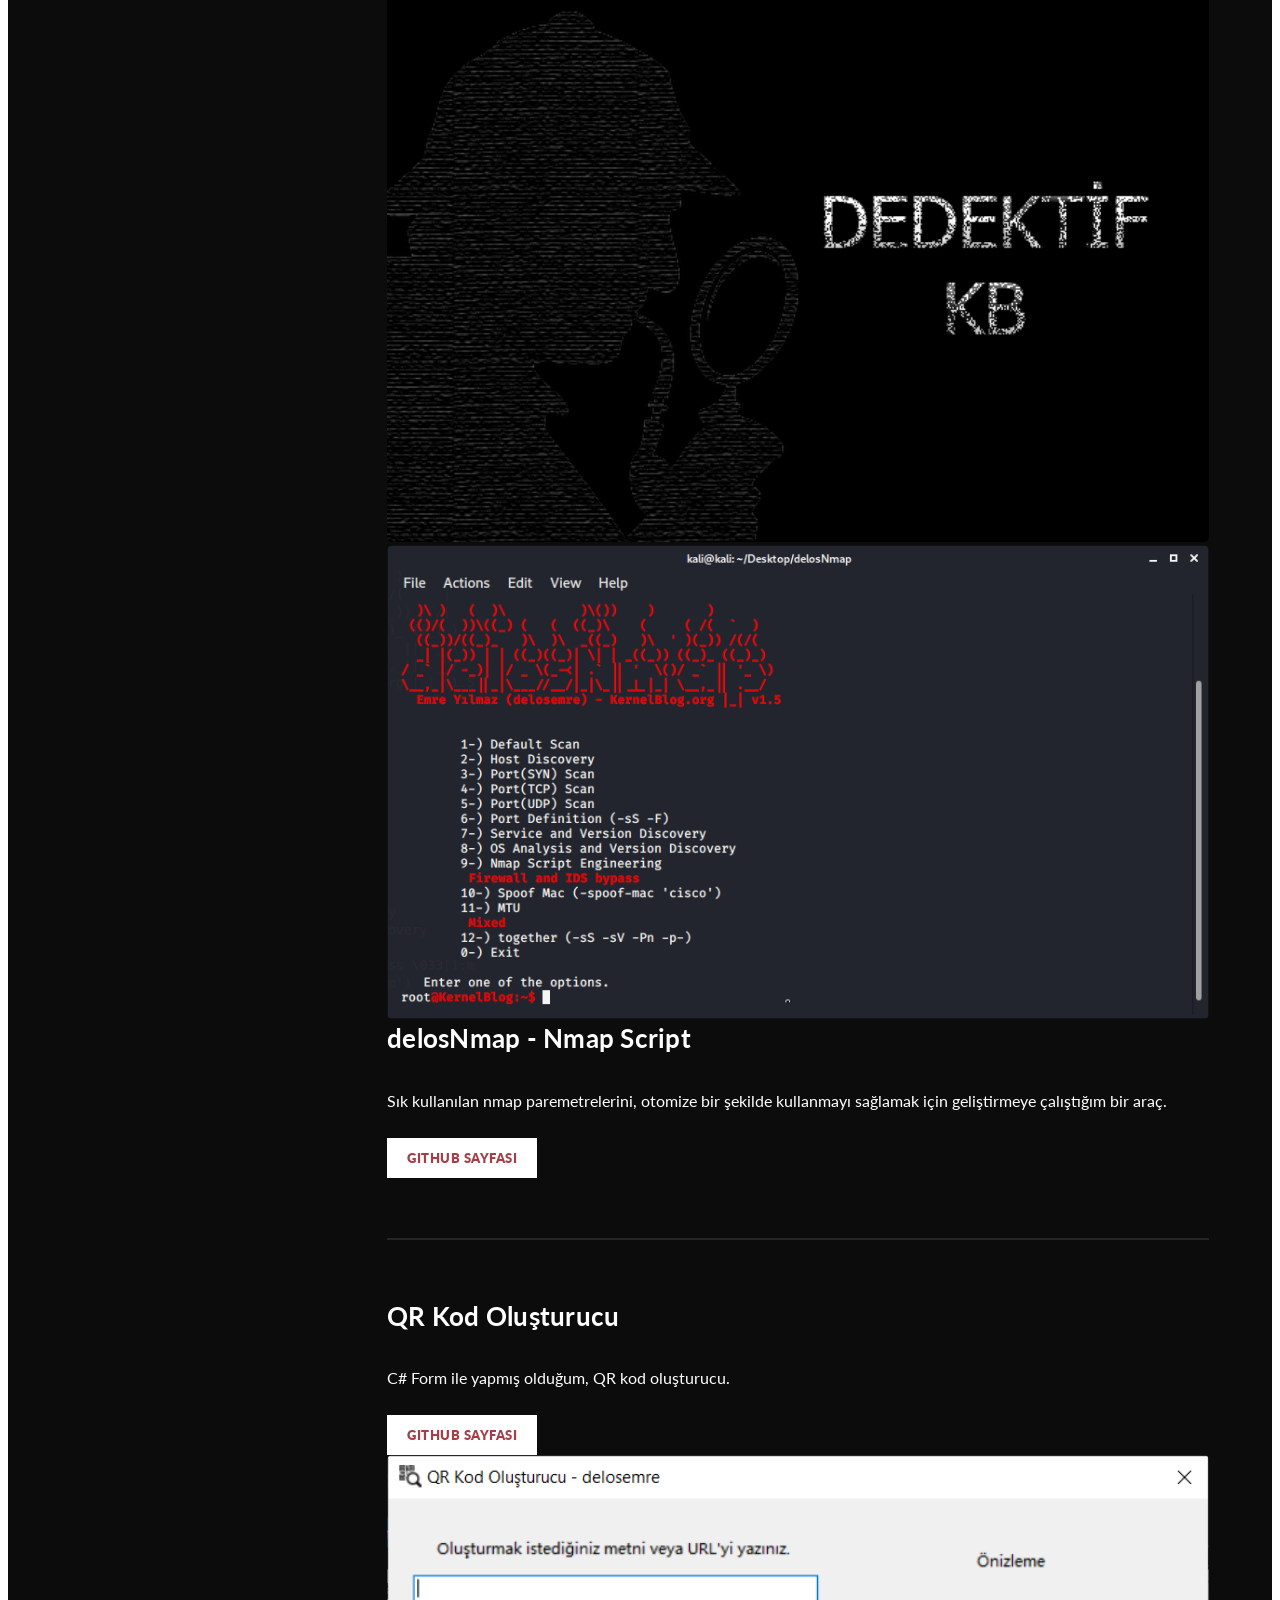
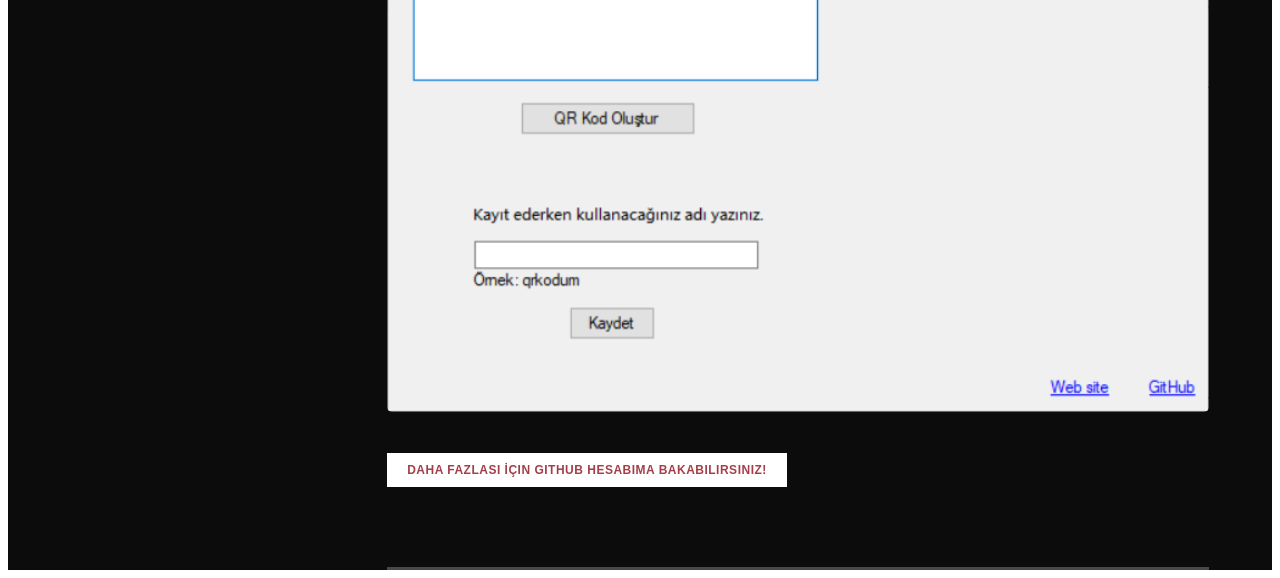
==== commit aecaeadc: "Update index.html" ====
--- a/index.html
+++ b/index.html
@@ -88,7 +88,7 @@
             <div class="row">
               <div class="col-md-6">
                 <div class="left-image">
-                  <img src="assets/images/Kernelblog.jpg"/>
+                  <img src="assets/images/Kernelblog.png"/>
                 </div>
               </div>
               <div class="col-md-6">
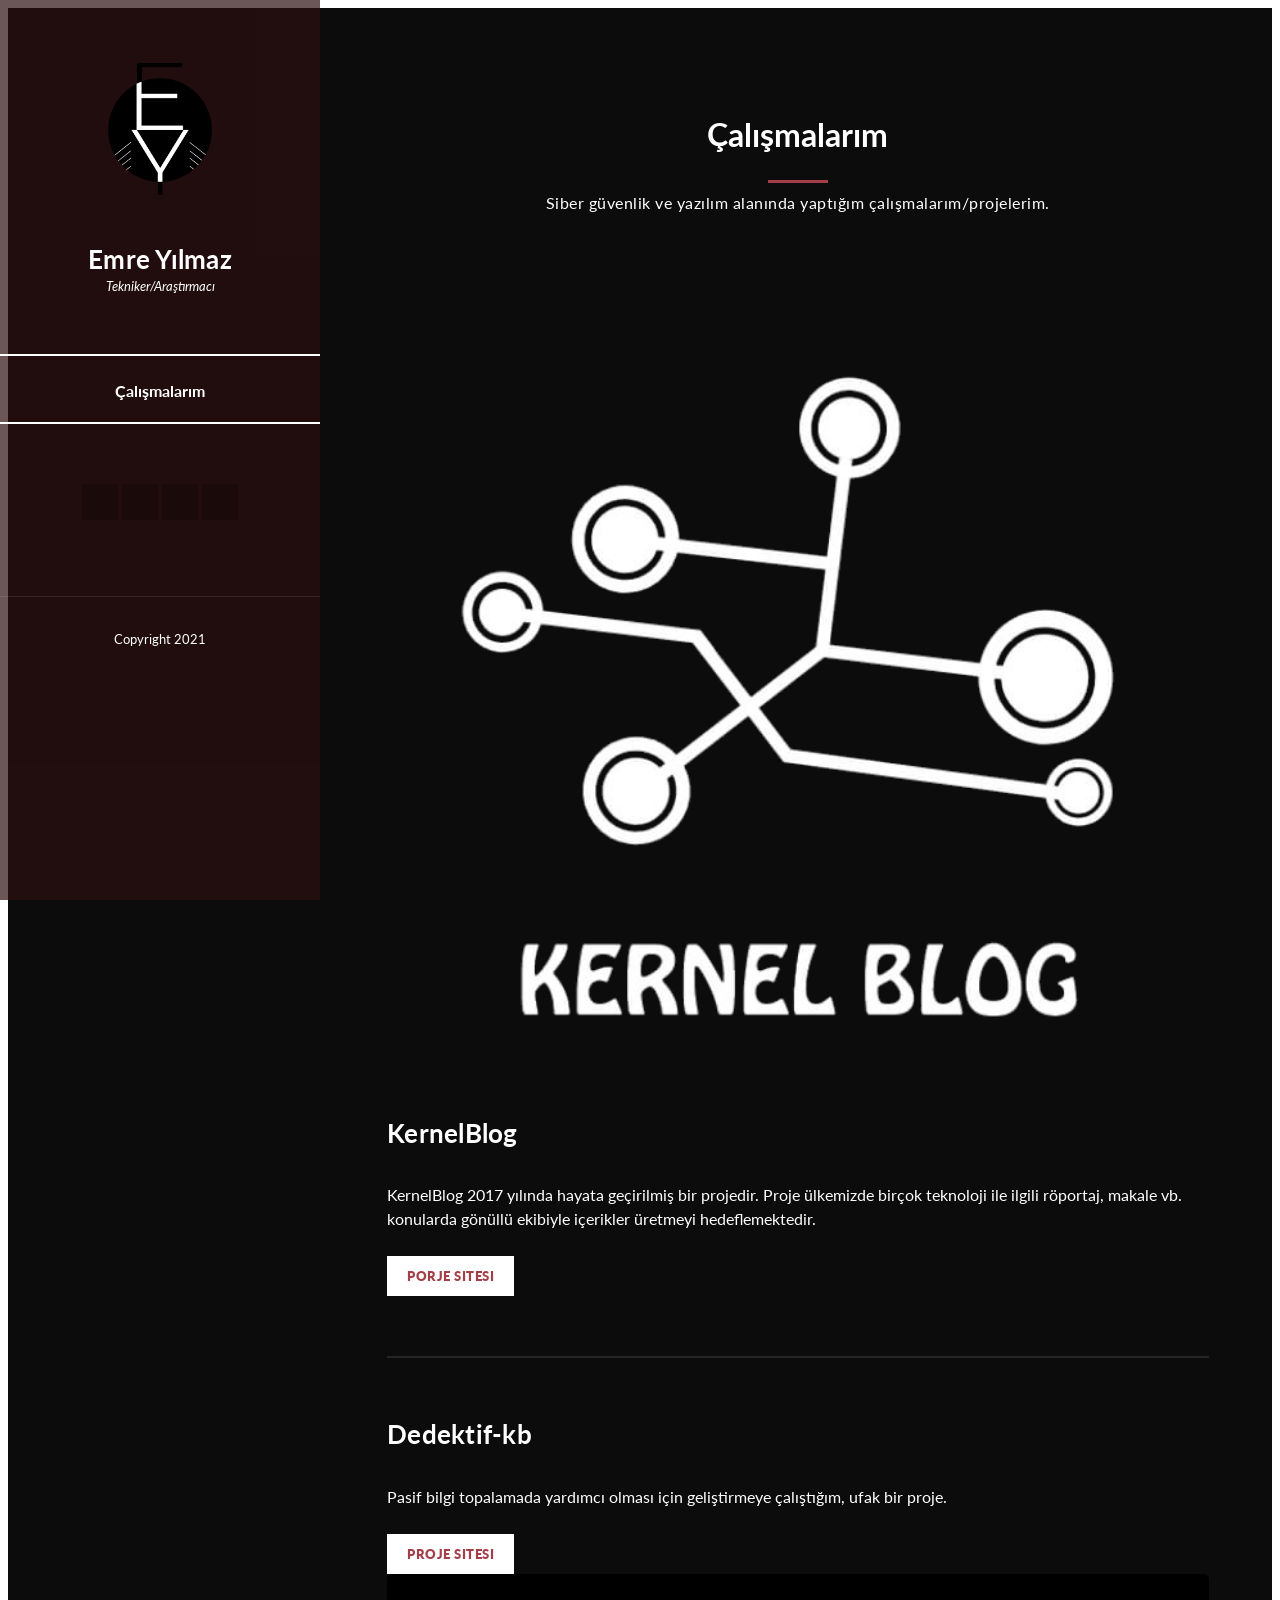
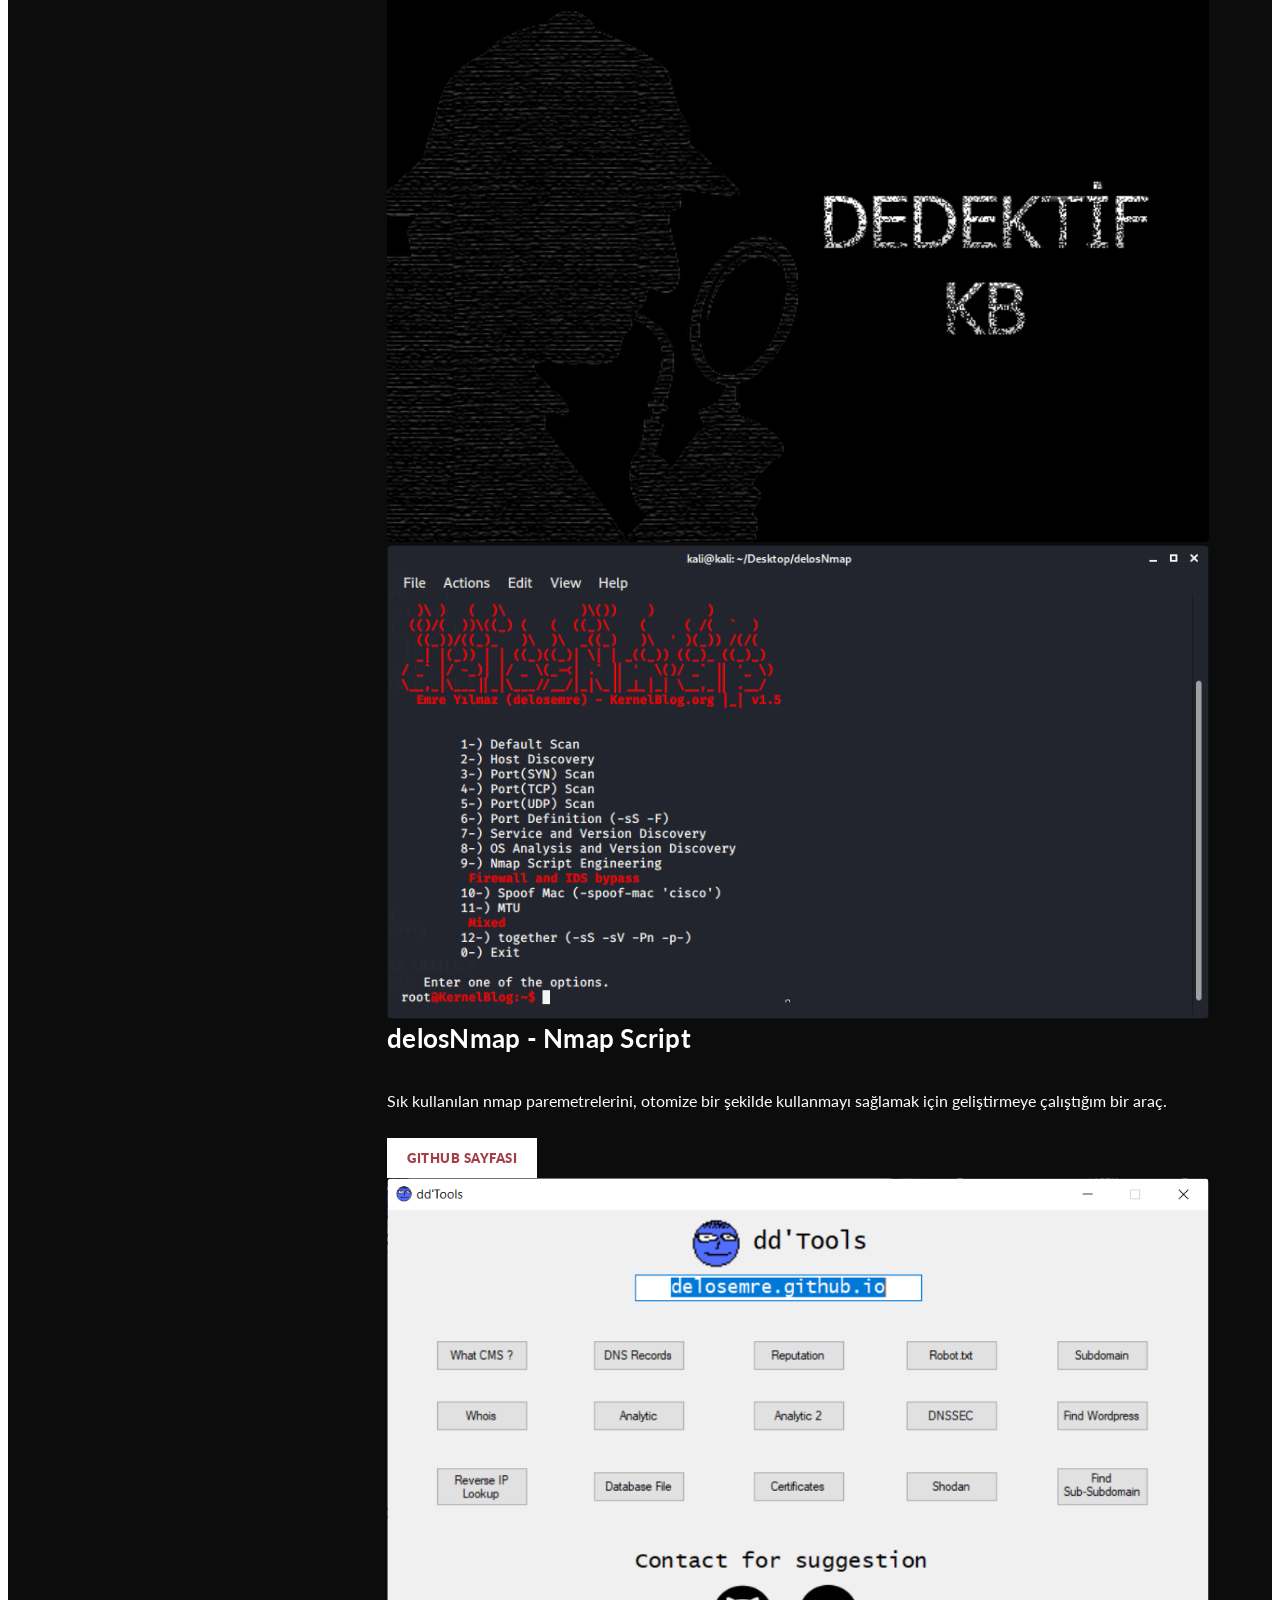
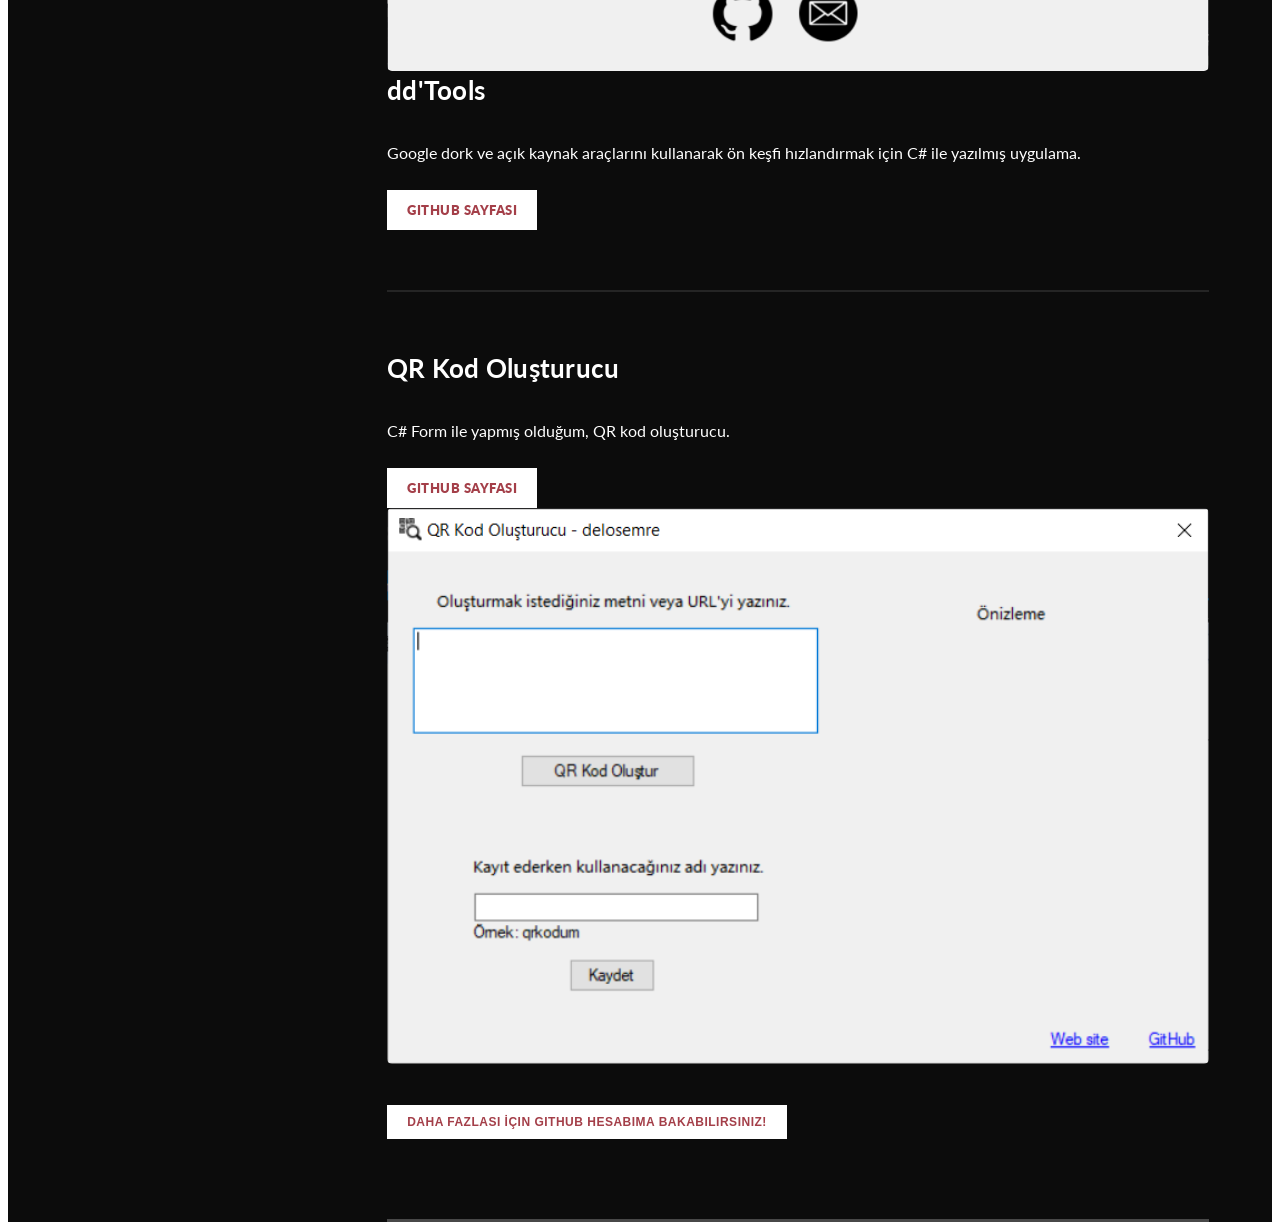
==== commit ac283a13: "Update index.html" ====
--- a/index.html
+++ b/index.html
@@ -55,7 +55,7 @@
               <ul class="soial-icons">
 
                 <li>
-                  <a href="https://twitter.com/S0lidNight" target="_blank"><i class="fa fa-twitter"></i></a>
+                  <a href="https://twitter.com/delosemre" target="_blank"><i class="fa fa-twitter"></i></a>
                 </li>
                 <li>
                   <a href="https://www.linkedin.com/in/delosemre" target="_blank"><i class="fa fa-linkedin"></i></a>
@@ -147,6 +147,28 @@
                   </p>
                   <div class="white-button">
                     <a href="https://github.com/delosemre/delosNmap" target="_blank">GitHub Sayfası</a>
+                  </div>
+                </div>
+              </div>
+            </div>
+          </div>
+          
+          
+           <div class="left-image-post">
+            <div class="row">
+              <div class="col-md-6">
+                <div class="left-image">
+                  <img src="assets/images/dd-tools.PNG" alt="" />
+                </div>
+              </div>
+              <div class="col-md-6">
+                <div class="right-text">
+                  <h4>dd'Tools</h4>
+                  <p>
+                    Google dork ve açık kaynak araçlarını kullanarak ön keşfi hızlandırmak için C# ile yazılmış uygulama.
+                  </p>
+                  <div class="white-button">
+                    <a href="https://github.com/delosemre/dd-tools" target="_blank">GitHub Sayfası</a>
                   </div>
                 </div>
               </div>
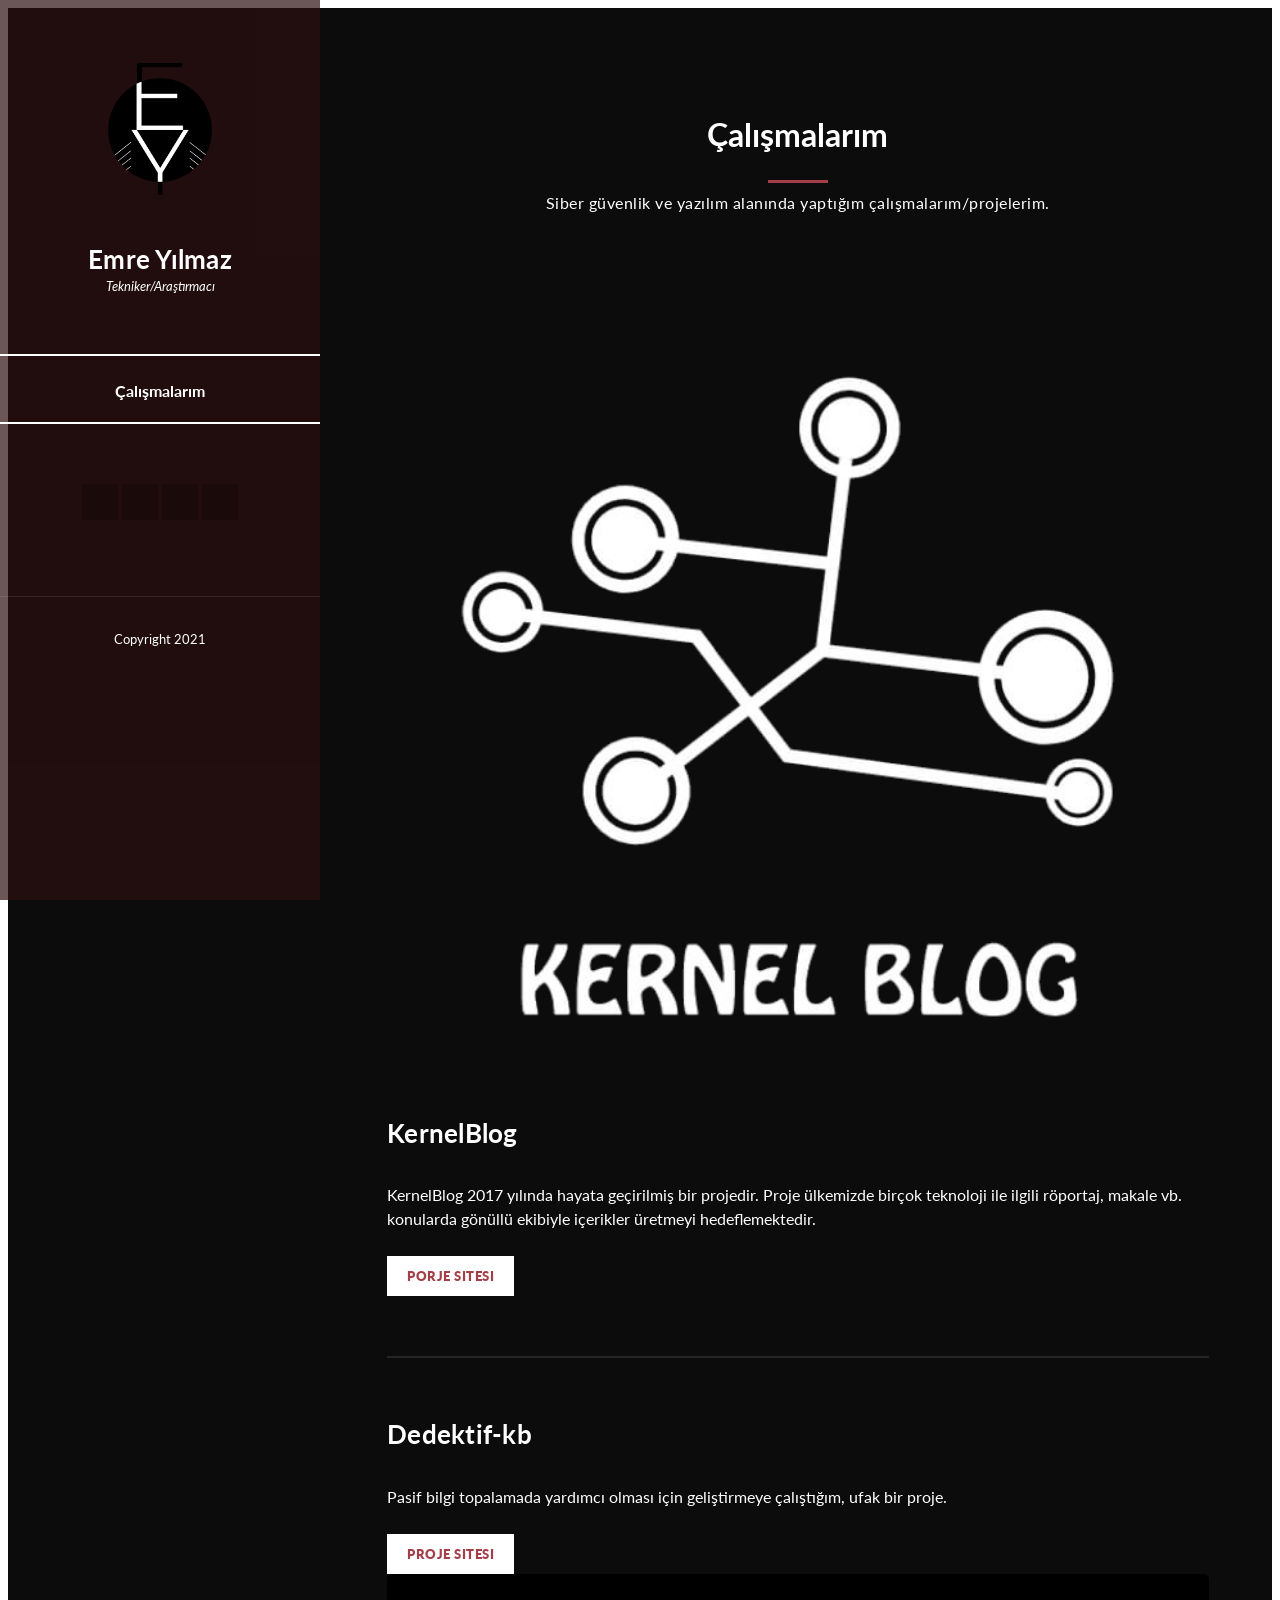
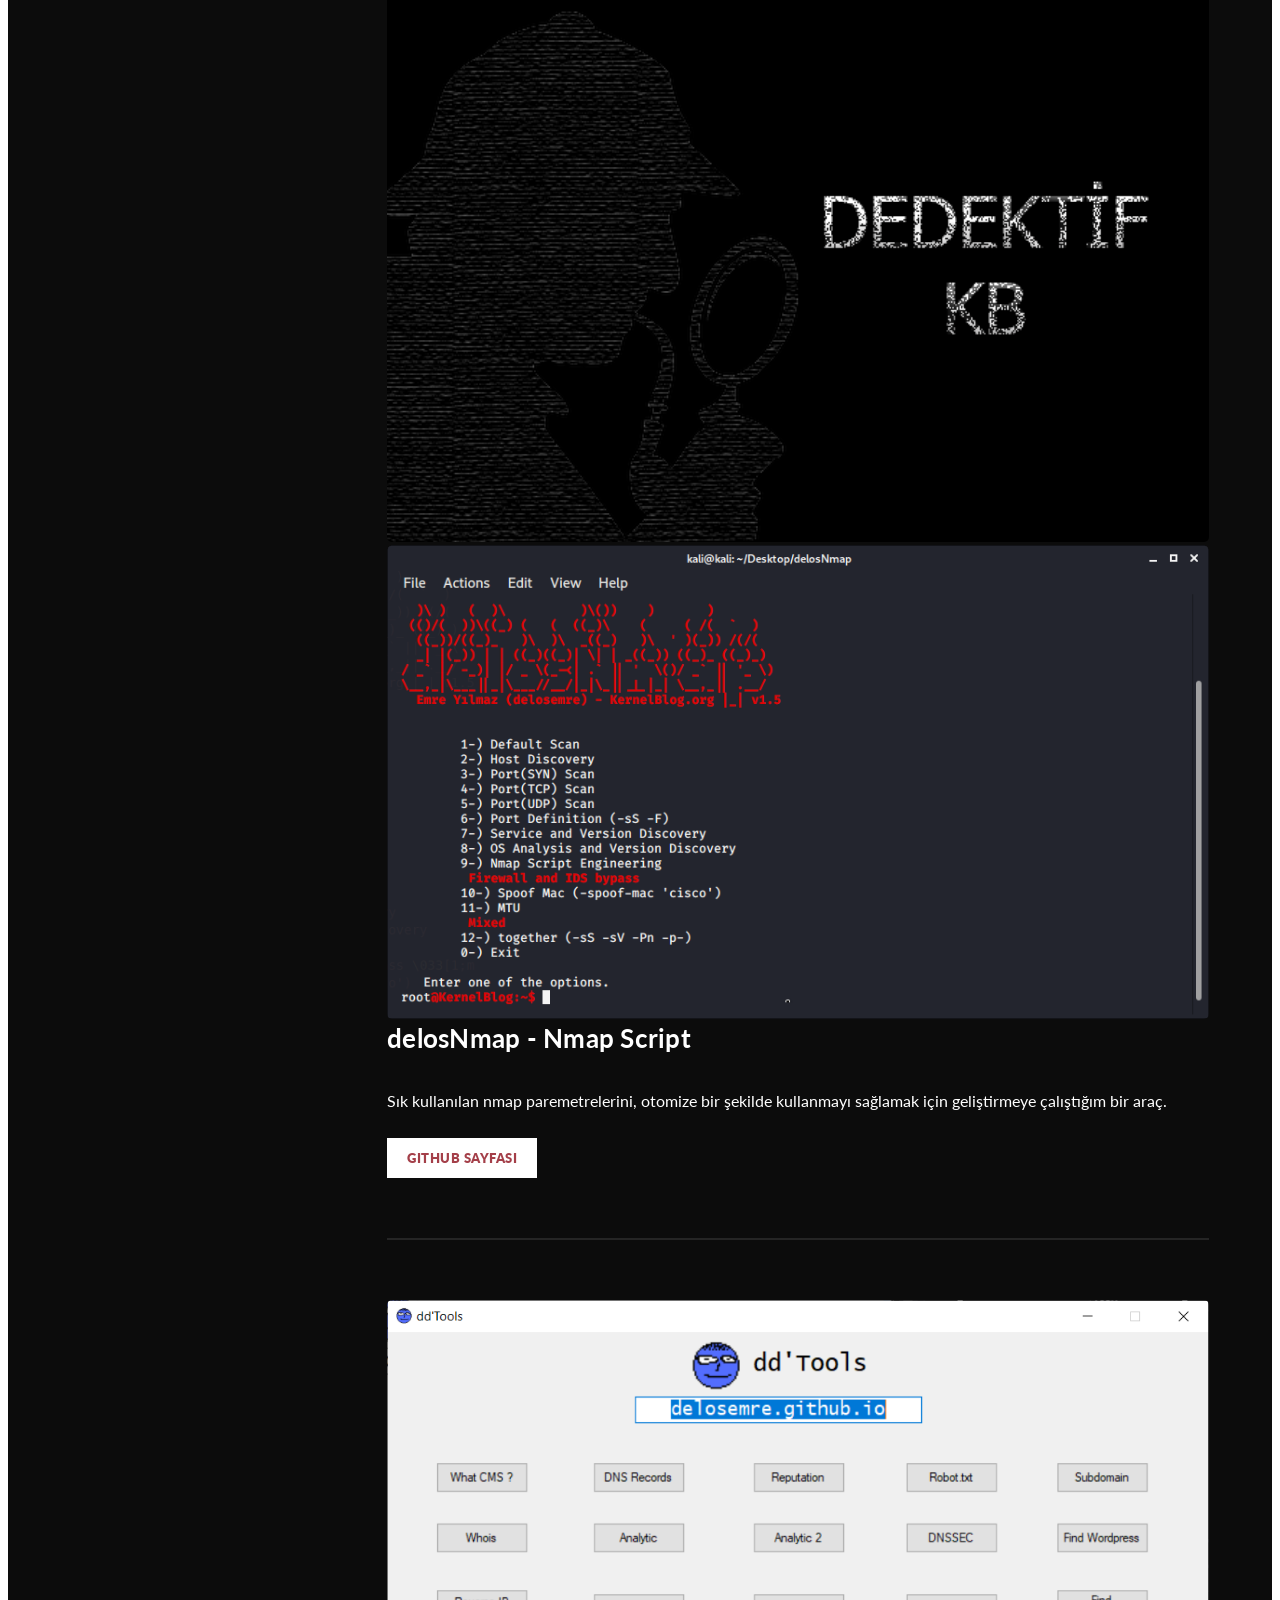
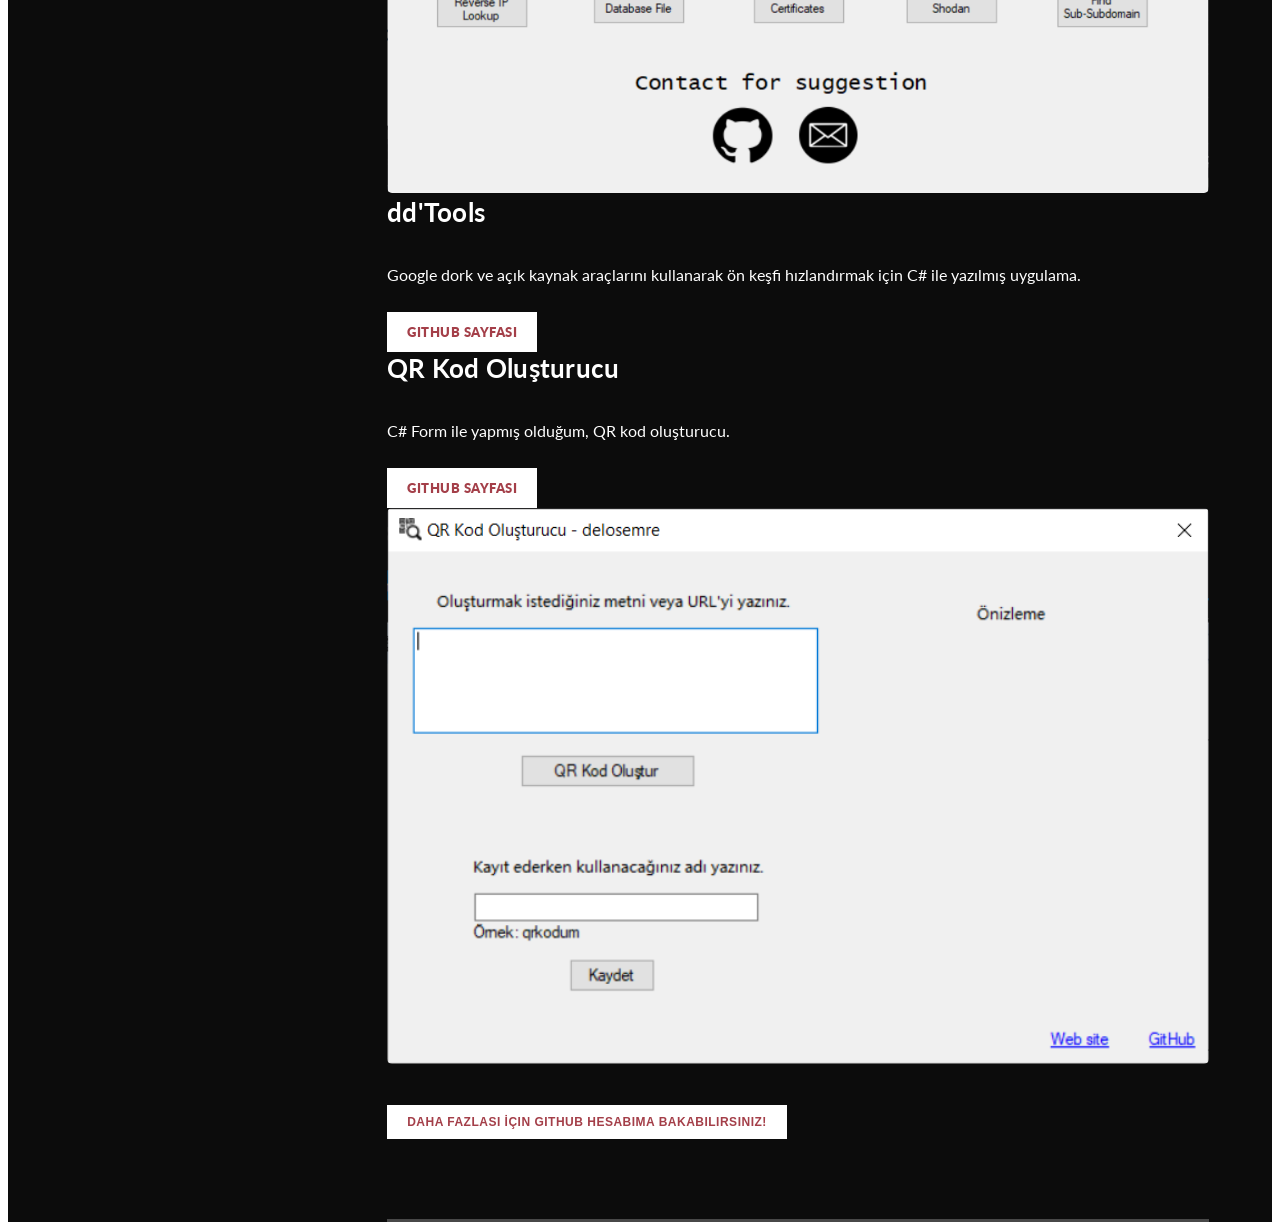
==== commit 7f74e93a: "Update index.html" ====
--- a/index.html
+++ b/index.html
@@ -154,7 +154,7 @@
           </div>
           
           
-           <div class="left-image-post">
+           <div class="right-image-post">
             <div class="row">
               <div class="col-md-6">
                 <div class="left-image">
@@ -176,7 +176,7 @@
           </div>
 
                   
-          <div class="right-image-post">
+          <div class="left-image-post">
             <div class="row">
               <div class="col-md-6">
                 <div class="left-text">
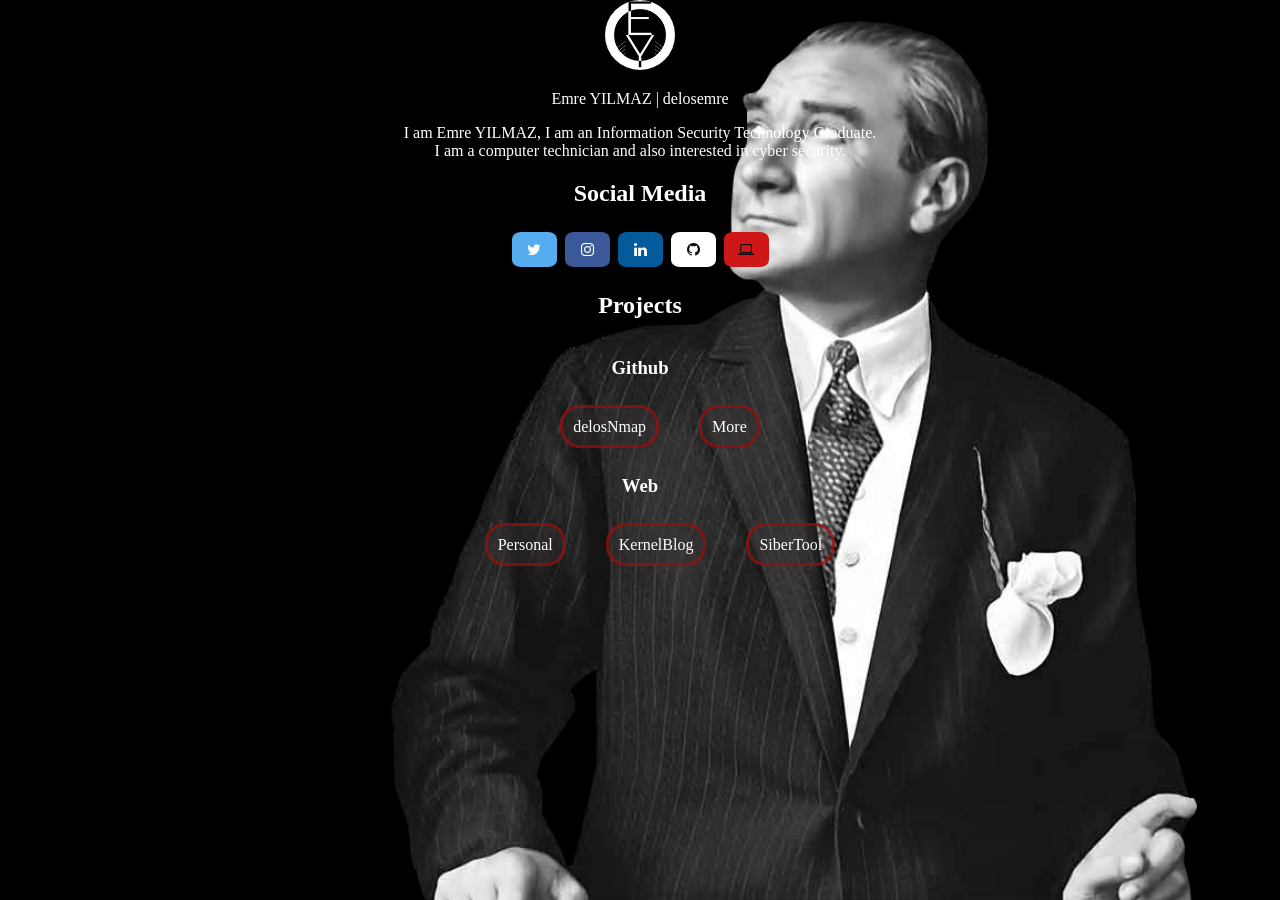
==== commit 2ec68416: "Add files via upload" ====
--- a/index.html
+++ b/index.html
@@ -1,272 +1,65 @@
-<!DOCTYPE html>
-<html lang="en">
-  <head>
-    <meta charset="utf-8" />
-    <meta
-      name="viewport"
-      content="width=device-width, initial-scale=1, shrink-to-fit=no"
-    />
-    <meta name="description" content="Bilgi Güvenliği ve siber güvenlik" />
-    <meta name="author" content="Emre Yılmaz" />
-    <link
-      href="https://fonts.googleapis.com/css?family=Lato:100,300,400,700,900"
-      rel="stylesheet"
-    />
-    <link rel="icon" href="assets/images/emreylmz.png" type="image/x-icon" />
-
-    <title>Emre Yılmaz - delosemre</title>
-<!--
-Reflux Template
-https://templatemo.com/tm-531-reflux
--->
-    <!-- Bootstrap core CSS -->
-    <link href="vendor/bootstrap/css/bootstrap.min.css" rel="stylesheet" />
-
-    <!-- Additional CSS Files -->
-    <link rel="stylesheet" href="assets/css/fontawesome.css" />
-    <link rel="stylesheet" href="assets/css/templatemo-style.css" />
-    <link rel="stylesheet" href="assets/css/owl.css" />
-    <link rel="stylesheet" href="assets/css/lightbox.css" />
-  </head>
-
-  <body>
-
-    <div id="page-wraper">
-      <!-- Sidebar Menu -->
-      <div class="responsive-nav">
-        <i class="fa fa-bars" id="menu-toggle"></i>
-        <div id="menu" class="menu">
-          <i class="fa fa-times" id="menu-close"></i>
-          <div class="container">
-            <div class="image">
-              <a href="https://emreylmz.com" target="_blank"><img src="assets/images/emreylmz.png" alt="Emre Yılmaz" /></a>
-            </div>
-            <div class="author-content">
-              <h4>Emre Yılmaz</h4>
-              <span>Tekniker/Araştırmacı</span>
-            </div>
-            <nav class="main-nav" role="navigation">
-              <ul class="main-menu">
-                <li><a href="#section1">Çalışmalarım</a></li>
-                
-              </ul>
-            </nav>
-            <div class="social-network">
-              <ul class="soial-icons">
-
-                <li>
-                  <a href="https://twitter.com/delosemre" target="_blank"><i class="fa fa-twitter"></i></a>
-                </li>
-                <li>
-                  <a href="https://www.linkedin.com/in/delosemre" target="_blank"><i class="fa fa-linkedin"></i></a>
-                </li>
-                <li>
-                  <a href="https://github.com/delosemre" target="_blank"><i class="fa fa-github"></i></a>
-                </li>
-                <li>
-                  <a href="https://emreylmz.com" target="_blank"><i class="fa fa-globe"></i></a>
-                </li>
-              </ul>
-            </div>
-            <div class="copyright-text">
-              <p>Copyright 2021</p>
-            </div>
-          </div>
-        </div>
-      </div>
-
-      <section class="section about-me" data-section="section1">
-        <div class="container">
-          <div class="section-heading">
-            <h2>Çalışmalarım</h2>
-            <div class="line-dec"></div>
-            <span
-              >Siber güvenlik ve yazılım alanında yaptığım çalışmalarım/projelerim.</span
-            >
-          </div>
-          <div class="left-image-post">
-            <div class="row">
-              <div class="col-md-6">
-                <div class="left-image">
-                  <img src="assets/images/Kernelblog.png"/>
-                </div>
-              </div>
-              <div class="col-md-6">
-                <div class="right-text">
-                  <h4>KernelBlog</h4>
-                  <p>
-                    KernelBlog 2017 yılında hayata geçirilmiş bir projedir.
-                    Proje ülkemizde birçok teknoloji ile ilgili röportaj, makale vb. 
-                    konularda gönüllü ekibiyle içerikler üretmeyi hedeflemektedir.
-                  </p>
-                  <div class="white-button">
-                    <a href="https://kernelblog.org" target="_blank">Porje Sitesi</a>
-                  </div>
-                </div>
-              </div>
-            </div>
-          </div>
-
-  
-          <div class="right-image-post">
-            <div class="row">
-              <div class="col-md-6">
-                <div class="left-text">
-                  <h4>Dedektif-kb</h4>
-                  <p>
-                    Pasif bilgi topalamada yardımcı olması için geliştirmeye çalıştığım,
-                    ufak bir proje.
-                  </p>
-                  <div class="white-button">
-                    <a href="http://delosemre.github.io/dedektif-kb" target="_blank">Proje Sitesi</a>
-                  </div>
-                </div>
-              </div>
-              <div class="col-md-6">
-                <div class="right-image">
-                  <img src="assets/images/dedektif-kb.png" alt="" />
-                </div>
-              </div>
-            </div>
-          </div>
-
-          <div class="left-image-post">
-            <div class="row">
-              <div class="col-md-6">
-                <div class="left-image">
-                  <img src="assets/images/delosNmap.png" alt="" />
-                </div>
-              </div>
-              <div class="col-md-6">
-                <div class="right-text">
-                  <h4>delosNmap - Nmap Script</h4>
-                  <p>
-                    Sık kullanılan nmap paremetrelerini, otomize bir
-                    şekilde kullanmayı sağlamak için geliştirmeye çalıştığım
-                    bir araç.
-                  </p>
-                  <div class="white-button">
-                    <a href="https://github.com/delosemre/delosNmap" target="_blank">GitHub Sayfası</a>
-                  </div>
-                </div>
-              </div>
-            </div>
-          </div>
-          
-          
-           <div class="right-image-post">
-            <div class="row">
-              <div class="col-md-6">
-                <div class="left-image">
-                  <img src="assets/images/dd-tools.PNG" alt="" />
-                </div>
-              </div>
-              <div class="col-md-6">
-                <div class="right-text">
-                  <h4>dd'Tools</h4>
-                  <p>
-                    Google dork ve açık kaynak araçlarını kullanarak ön keşfi hızlandırmak için C# ile yazılmış uygulama.
-                  </p>
-                  <div class="white-button">
-                    <a href="https://github.com/delosemre/dd-tools" target="_blank">GitHub Sayfası</a>
-                  </div>
-                </div>
-              </div>
-            </div>
-          </div>
-
-                  
-          <div class="left-image-post">
-            <div class="row">
-              <div class="col-md-6">
-                <div class="left-text">
-                  <h4>QR Kod Oluşturucu</h4>
-                  <p>
-                    C# Form ile yapmış olduğum, QR kod oluşturucu.
-                  </p>
-                  <div class="white-button">
-                    <a href="https://github.com/delosemre/QR-Kod-Olusturucu" target="_blank">GitHub Sayfası</a>
-                  </div>
-                </div>
-              </div>
-              <div class="col-md-6">
-                <div class="right-image">
-                  <img src="assets/images/qr-kod-olusturucu.png" alt="" />
-                </div>
-              </div>
-            </div>
-          </div>
-          <br><br>
-          <a href="https://github.com/delosemre/" target="_blank">
-          <button type="button" class="btn btn-secondary btn-lg btn-block">Daha Fazlası İçin GitHub Hesabıma Bakabilirsiniz!</button></a>
-
-        </div>
-      </section>
-
-
-
-    </div>
-
-    <!-- Scripts -->
-    <!-- Bootstrap core JavaScript -->
-    <script src="vendor/jquery/jquery.min.js"></script>
-    <script src="vendor/bootstrap/js/bootstrap.bundle.min.js"></script>
-
-    <script src="assets/js/isotope.min.js"></script>
-    <script src="assets/js/owl-carousel.js"></script>
-    <script src="assets/js/lightbox.js"></script>
-    <script src="assets/js/custom.js"></script>
-    <script>
-      //according to loftblog tut
-      $(".main-menu li:first").addClass("active");
-
-      var showSection = function showSection(section, isAnimate) {
-        var direction = section.replace(/#/, ""),
-          reqSection = $(".section").filter(
-            '[data-section="' + direction + '"]'
-          ),
-          reqSectionPos = reqSection.offset().top - 0;
-
-        if (isAnimate) {
-          $("body, html").animate(
-            {
-              scrollTop: reqSectionPos
-            },
-            800
-          );
-        } else {
-          $("body, html").scrollTop(reqSectionPos);
-        }
-      };
-
-      var checkSection = function checkSection() {
-        $(".section").each(function() {
-          var $this = $(this),
-            topEdge = $this.offset().top - 80,
-            bottomEdge = topEdge + $this.height(),
-            wScroll = $(window).scrollTop();
-          if (topEdge < wScroll && bottomEdge > wScroll) {
-            var currentId = $this.data("section"),
-              reqLink = $("a").filter("[href*=\\#" + currentId + "]");
-            reqLink
-              .closest("li")
-              .addClass("active")
-              .siblings()
-              .removeClass("active");
-          }
-        });
-      };
-
-      $(".main-menu").on("click", "a", function(e) {
-        e.preventDefault();
-        showSection($(this).attr("href"), true);
-      });
-
-      $(window).scroll(function() {
-        checkSection();
-      });
-    </script>
-
-
-  </body>
-</html>
+<!DOCTYPE html>
+<html>
+    <head>
+        <meta charset="utf-8">
+        <meta http-equiv="X-UA-Compatible" content="IE=edge">
+        <title>Emre YILMAZ | delosemre</title>
+        <meta name="description" content="delosemre Github Pages">
+        <meta name="viewport" content="width=device-width, initial-scale=1">
+        <link rel="icon" type="image/x-icon" href="assets/images/favicon.ico">
+        <link rel="stylesheet" href="https://cdnjs.cloudflare.com/ajax/libs/font-awesome/4.7.0/css/font-awesome.min.css">
+        <link rel="stylesheet" href="assets/style.css">
+        
+    </head>
+    <body>
+
+        <div class="ortala">
+            
+            
+        <a href="http://emreylmz.com" target="_blank" alt="Emre YILMAZ"><img class="logo" src="assets/images/emreylmz_logo.png" alt="Emre YILMAZ"></img></a>
+          
+          <p>Emre YILMAZ | delosemre</p>
+          
+          
+           
+            <p>I am Emre YILMAZ, I am an Information Security Technology Graduate.<br>
+                I am a computer technician and also interested in cyber security.
+            </p>
+                
+                <h2>Social Media</h2>
+                    <a href="https://twitter.com/delosemre" class="fa fa-twitter" target="_blank" title="Twitter"></a>
+                    <a href="https://instagram.com/delosemree" class="fa fa-instagram" target="_blank" title="İnstagram"></a>
+                    <a href="https://www.linkedin.com/in/delosemre" class="fa fa-linkedin" target="_blank" title="Linkedin"></a>
+                    <a href="https://github.com/delosemre" class="fa fa-github" target="_blank" title="GitHub"></a>
+                    <a href="https://emreylmz.com" class="fa fa-laptop" target="_blank" title="Emre Yılmaz"></a>
+            
+                <h2>Projects</h2><img class="ataturk" src="assets/images/ataturk.png" alt="Atatürk"></img>
+                    <div class="project-list">
+                        <div class="github-project">
+                            <h3>Github</h3>
+                            <ul>
+                                <li class="proje"><a href="https://github.com/delosemre/delosNmap" target="_blank" title="delosNmap">delosNmap</a></li>
+                                <li class="proje"><a href="https://github.com/delosemre?tab=repositories" target="_blank" title="Github Repositories">More</a></li>
+                            </ul>
+                        </div><br>
+                        <div class="web-project">
+                            <h3>Web</h3>
+                            <ul>
+                                <li class="webproje"><a href="https://emreylmz.com" target="_blank" title="Emre YILMAZ">Personal</a></li>
+                                <li class="webproje"><a href="https://kernelblog.org" target="_blank" title="kernelBlog">KernelBlog</a></li>
+                                <li class="webproje"><a href="https://sibertool.com" target="_blank" title="SiberTool">SiberTool</a></li>
+                            </ul>
+                        </div>
+                        
+                    </div>
+                   
+
+          </div>
+
+
+<script type="text/javascript">
+    
+</script>
+
+    </body>
+</html>
--- a/assets/style.css
+++ b/assets/style.css
@@ -0,0 +1,141 @@
+body{
+    background-color: black;
+    color: white;
+    font-family: "Lucida Console";
+    margin: auto;
+    text-align: center;
+    background-image: url("assets/images/ataturk.png");
+
+  }
+  
+  .logo{
+    width: 70px;
+    background-color: white;
+    border-radius: 100px;
+    line-height:20px
+    
+    
+  }
+  
+
+
+.ortala{
+
+  
+  text-align: center;
+
+}
+
+  .fa {
+    padding: 10px;
+    font-size: 15px;
+    width: 25px;
+    text-align: center;
+    text-decoration: none;
+    margin: 5px 2px;
+    border-radius: 20%;
+
+  }
+  
+  /* Add a hover effect if you want */
+  .fa:hover {
+    opacity: 0.7;
+  }
+  
+  /* Set a specific color for each brand */
+  
+  /* Facebook */
+  .fa-instagram {
+    background: #3B5998;
+    color: white;
+  }
+  
+  /* Twitter */
+  .fa-twitter {
+    background: #55ACEE;
+    color: white;
+  }
+
+  .fa-linkedin {
+    background: #055a9b;
+    color: white;
+  }
+  .fa-github {
+    background: #ffffff;
+    color: rgb(12, 10, 10);
+  }
+  .fa-laptop {
+    background: #cf1717;
+    color: rgb(12, 10, 10);
+  }
+
+  .project-list{
+
+    text-align: center;
+  }
+
+  .github-project{
+    display: inline-block;
+    vertical-align: top;
+    list-style: none;
+
+  }
+  .proje{
+    text-align: center;
+    float: left;
+    margin: 20px;
+    list-style-type:none;
+    
+  }
+
+  .proje a{
+    text-decoration: none;
+    color: white;
+    border-radius:20px;
+    background: #35323265;
+    padding: 10px;
+    border-style: solid;
+    border-color: #a60a0aa8;
+  }
+  .proje a:hover{
+    background-color: #a60a0aa8;
+    color: white;
+  }
+
+  .web-project{
+    display: inline-block;
+    vertical-align: top;
+    list-style: none;
+
+  }
+
+.webproje{
+  text-align: center;
+  float: left;
+  margin: 20px;
+  list-style-type:none;
+  
+}
+.webproje a{
+  text-decoration: none;
+  color: white;
+  border-radius:20px;
+  background: #35323265;
+  padding: 10px;
+  border-style: solid;
+  border-color: #a60a0aa8;
+}
+.webproje a:hover{
+  background-color: #a60a0aa8;
+  color: white;
+}
+
+.ataturk{
+  position: absolute;
+  right: 0px;
+  top: 0px;
+  z-index: -1;
+  height: 100%;
+  filter: grayscale(100%);
+}
+
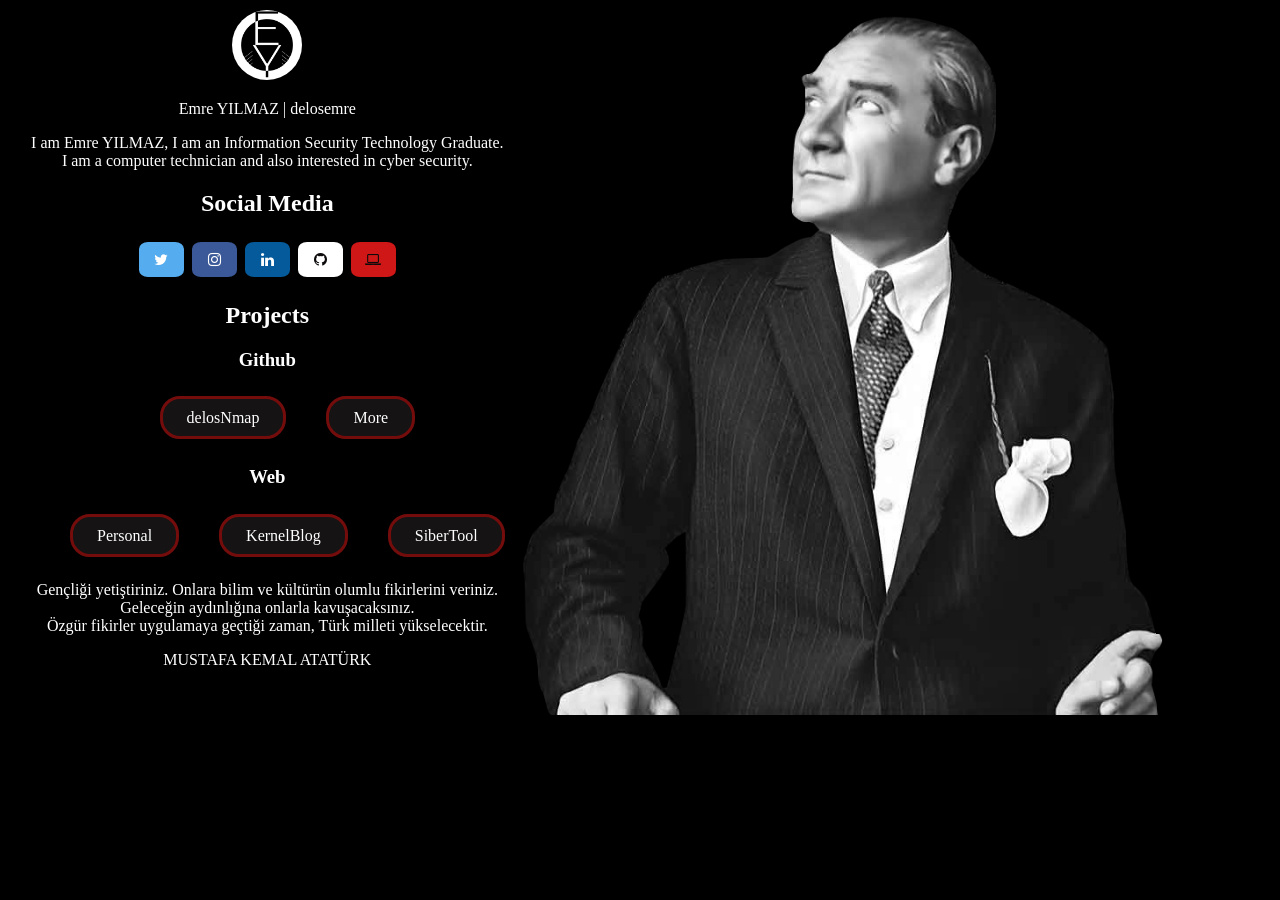
==== commit 3f4b1dbf: "Add files via upload" ====
--- a/index.html
+++ b/index.html
@@ -12,11 +12,11 @@
         
     </head>
     <body>
-
+    <div class="container">
         <div class="ortala">
             
             
-        <a href="http://emreylmz.com" target="_blank" alt="Emre YILMAZ"><img class="logo" src="assets/images/emreylmz_logo.png" alt="Emre YILMAZ"></img></a>
+            <a href="http://emreylmz.com" target="_blank" alt="Emre YILMAZ"><img class="logo" src="assets/images/emreylmz_logo.png" alt="Emre YILMAZ"></img></a>
           
           <p>Emre YILMAZ | delosemre</p>
           
@@ -33,9 +33,9 @@
                     <a href="https://github.com/delosemre" class="fa fa-github" target="_blank" title="GitHub"></a>
                     <a href="https://emreylmz.com" class="fa fa-laptop" target="_blank" title="Emre Yılmaz"></a>
             
-                <h2>Projects</h2><img class="ataturk" src="assets/images/ataturk.png" alt="Atatürk"></img>
                     <div class="project-list">
                         <div class="github-project">
+                            <h2>Projects</h2>
                             <h3>Github</h3>
                             <ul>
                                 <li class="proje"><a href="https://github.com/delosemre/delosNmap" target="_blank" title="delosNmap">delosNmap</a></li>
@@ -53,10 +53,17 @@
                         
                     </div>
                    
-
-          </div>
+                    <div class="soz">
+                        <p>Gençliği yetiştiriniz. Onlara bilim ve kültürün olumlu fikirlerini veriniz. <br>Geleceğin aydınlığına onlarla kavuşacaksınız. <br>Özgür fikirler uygulamaya geçtiği zaman, Türk milleti yükselecektir.</p>
+                        <p>MUSTAFA KEMAL ATATÜRK</p>
+                        </div>
+        </div>
+        <div class="ataturk">
+            <img src="assets/images/ataturk.png" alt="Atatürk"></img>
+        </div>
 
 
+        </div>
 <script type="text/javascript">
     
 </script>
--- a/assets/style.css
+++ b/assets/style.css
@@ -17,12 +17,19 @@
     
   }
   
+.container{
+  
+  display: flex;
 
+}
 
 .ortala{
 
   
   text-align: center;
+  justify-content: space-between;
+  margin-top: 10px;
+  margin-left: 10px;
 
 }
 
@@ -93,7 +100,7 @@
     color: white;
     border-radius:20px;
     background: #35323265;
-    padding: 10px;
+    padding: 10px 24px;
     border-style: solid;
     border-color: #a60a0aa8;
   }
@@ -121,7 +128,7 @@
   color: white;
   border-radius:20px;
   background: #35323265;
-  padding: 10px;
+  padding: 10px 24px;
   border-style: solid;
   border-color: #a60a0aa8;
 }
@@ -135,7 +142,21 @@
   right: 0px;
   top: 0px;
   z-index: -1;
-  height: 100%;
+
+  
+}
+
+.ataturk img{
+  width: 88%;
+  
   filter: grayscale(100%);
 }
 
+.ataturk img:hover{
+  filter: grayscale(0%);
+}
+
+@media (max-width:900px)
+{
+.ataturk{ display:none !important;}
+}
